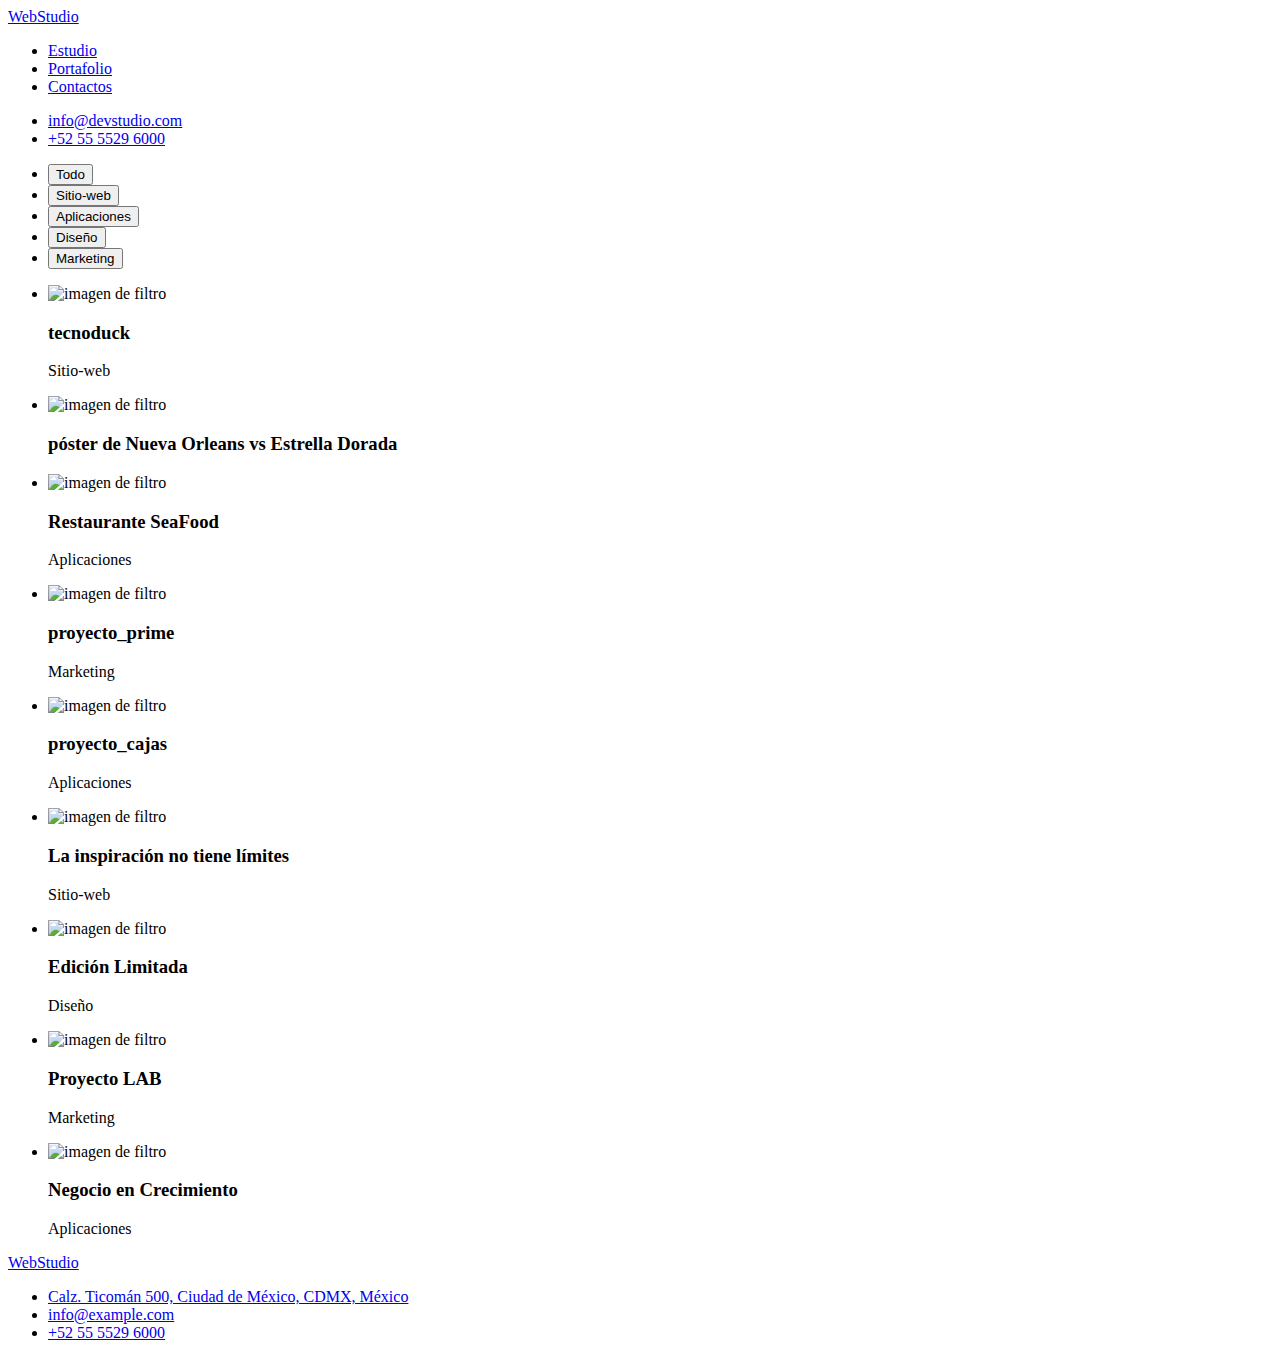
==== portafolio.html @ 9a68c0cb "solo un <section> en portafolio" ====
<!DOCTYPE html>
<html lang="en">
  <head>
    <meta charset="UTF-8" />
    <meta name="viewport" content="width=device-width, initial-scale=1.0" />
    <title>WebStudio</title>
    <link rel="stylesheet" href="./css/styles.css" />
  </head>

  <body>
    <header>
      <nav>
        <a class="icono" href="#main__hero">WebStudio</a>
        <ul class="header__navegation list">
          <li class="header__item">
            <a class="header__link" href="./index.html">Estudio</a>
          </li>
          <li class="header__item">
            <a class="header__link current" href="#">Portafolio</a>
          </li>
          <li class="header__item">
            <a class="header__link" href="#main__contactos">Contactos</a>
          </li>
        </ul>
      </nav>
      <ul class="contac list">
        <li class="contac__item">
          <a class="contac__link" href="mailto:info@devstudio.com"
            >info@devstudio.com</a
          >
        </li>
        <li class="contac__item">
          <a class="contac__link" href="tel:+525555296000 ">+52 55 5529 6000</a>
        </li>
      </ul>
    </header>
    <main id="main__hero">
      <section id="main__botones" class="list">
        <h2 style="display: none">botones para filtrar</h2>
        <ul class="button list">
          <li class="button__item list">
            <button class="button__category" type="button">Todo</button>
          </li>
          <li class="button__item list">
            <button class="button__category" type="button">Sitio-web</button>
          </li>
          <li class="button__item list">
            <button class="button__category" type="button">Aplicaciones</button>
          </li>
          <li class="button__item list">
            <button class="button__category" type="button">Diseño</button>
          </li>
          <li class="button__item list">
            <button class="button__category" type="button">Marketing</button>
          </li>
        </ul>
        <ul class="list">
          <li>
            <img
              src="./images/images_tarea2/tecnoduck.jpg"
              height="294"
              width="370"
              alt="imagen de filtro"
            />
            <h3 class="filtro__item">tecnoduck</h3>
            <p class="info__category">Sitio-web</p>
          </li>
          <li>
            <img
              src="./images/images_tarea2/poster.jpg"
              height="294"
              width="370"
              alt="imagen de filtro"
            />
            <h3 class="filtro__item">
              póster de Nueva Orleans vs Estrella Dorada
            </h3>
          </li>
          <li>
            <img
              src="./images/images_tarea2/restaurante.jpg"
              height="294"
              width="370"
              alt="imagen de filtro"
            />
            <h3 class="filtro__item">Restaurante SeaFood</h3>
            <p class="info__category">Aplicaciones</p>
          </li>
          <li>
            <img
              src="./images/images_tarea2/proyecto_prime.jpg"
              height="294"
              width="370"
              alt="imagen de filtro"
            />
            <h3 class="filtro__item">proyecto_prime</h3>
            <p class="info__category">Marketing</p>
          </li>
          <li>
            <img
              src="./images/images_tarea2/proyecto_cajas.jpg"
              height="294"
              width="370"
              alt="imagen de filtro"
            />
            <h3 class="filtro__item">proyecto_cajas</h3>
            <p class="info__category">Aplicaciones</p>
          </li>
          <li>
            <img
              src="./images/images_tarea2/la_inspiracion.jpg"
              height="294"
              width="370"
              alt="imagen de filtro"
            />
            <h3 class="filtro__item">La inspiración no tiene límites</h3>
            <p class="info__category">Sitio-web</p>
          </li>
          <li>
            <img
              src="./images/images_tarea2/edición_limitada.jpg"
              height="294"
              width="370"
              alt="imagen de filtro"
            />
            <h3 class="filtro__item">Edición Limitada</h3>
            <p class="info__category">Diseño</p>
          </li>
          <li>
            <img
              src="./images/images_tarea2/proyecto_lab.jpg"
              height="294"
              width="370"
              alt="imagen de filtro"
            />
            <h3 class="filtro__item">Proyecto LAB</h3>
            <p class="info__category">Marketing</p>
          </li>
          <li>
            <img
              src="./images/images_tarea2/negocio_crecimiento.jpg"
              height="294"
              width="370"
              alt="imagen de filtro"
            />
            <h3 class="filtro__item">Negocio en Crecimiento</h3>
            <p class="info__category">Aplicaciones</p>
          </li>
        </ul>
      </section>
    </main>
    <footer id="main__contactos" class="footer">
      <a class="icono" href="#">WebStudio</a>
      <ul class="list">
        <li>
          <a
            class="location"
            href="https://goo.gl/maps/owrN3TMuwijHi6xc7"
            rel="noopener noreferrer"
            target="_blank"
          >
            Calz. Ticomán 500, Ciudad de México, CDMX, México</a
          >
        </li>
        <li>
          <a class="footer__contac" href="mailto:info@example.com"
            >info@example.com</a
          >
        </li>
        <li>
          <a class="footer__contac" href="tel:+525555296000 "
            >+52 55 5529 6000</a
          >
        </li>
      </ul>
    </footer>
  </body>
</html>
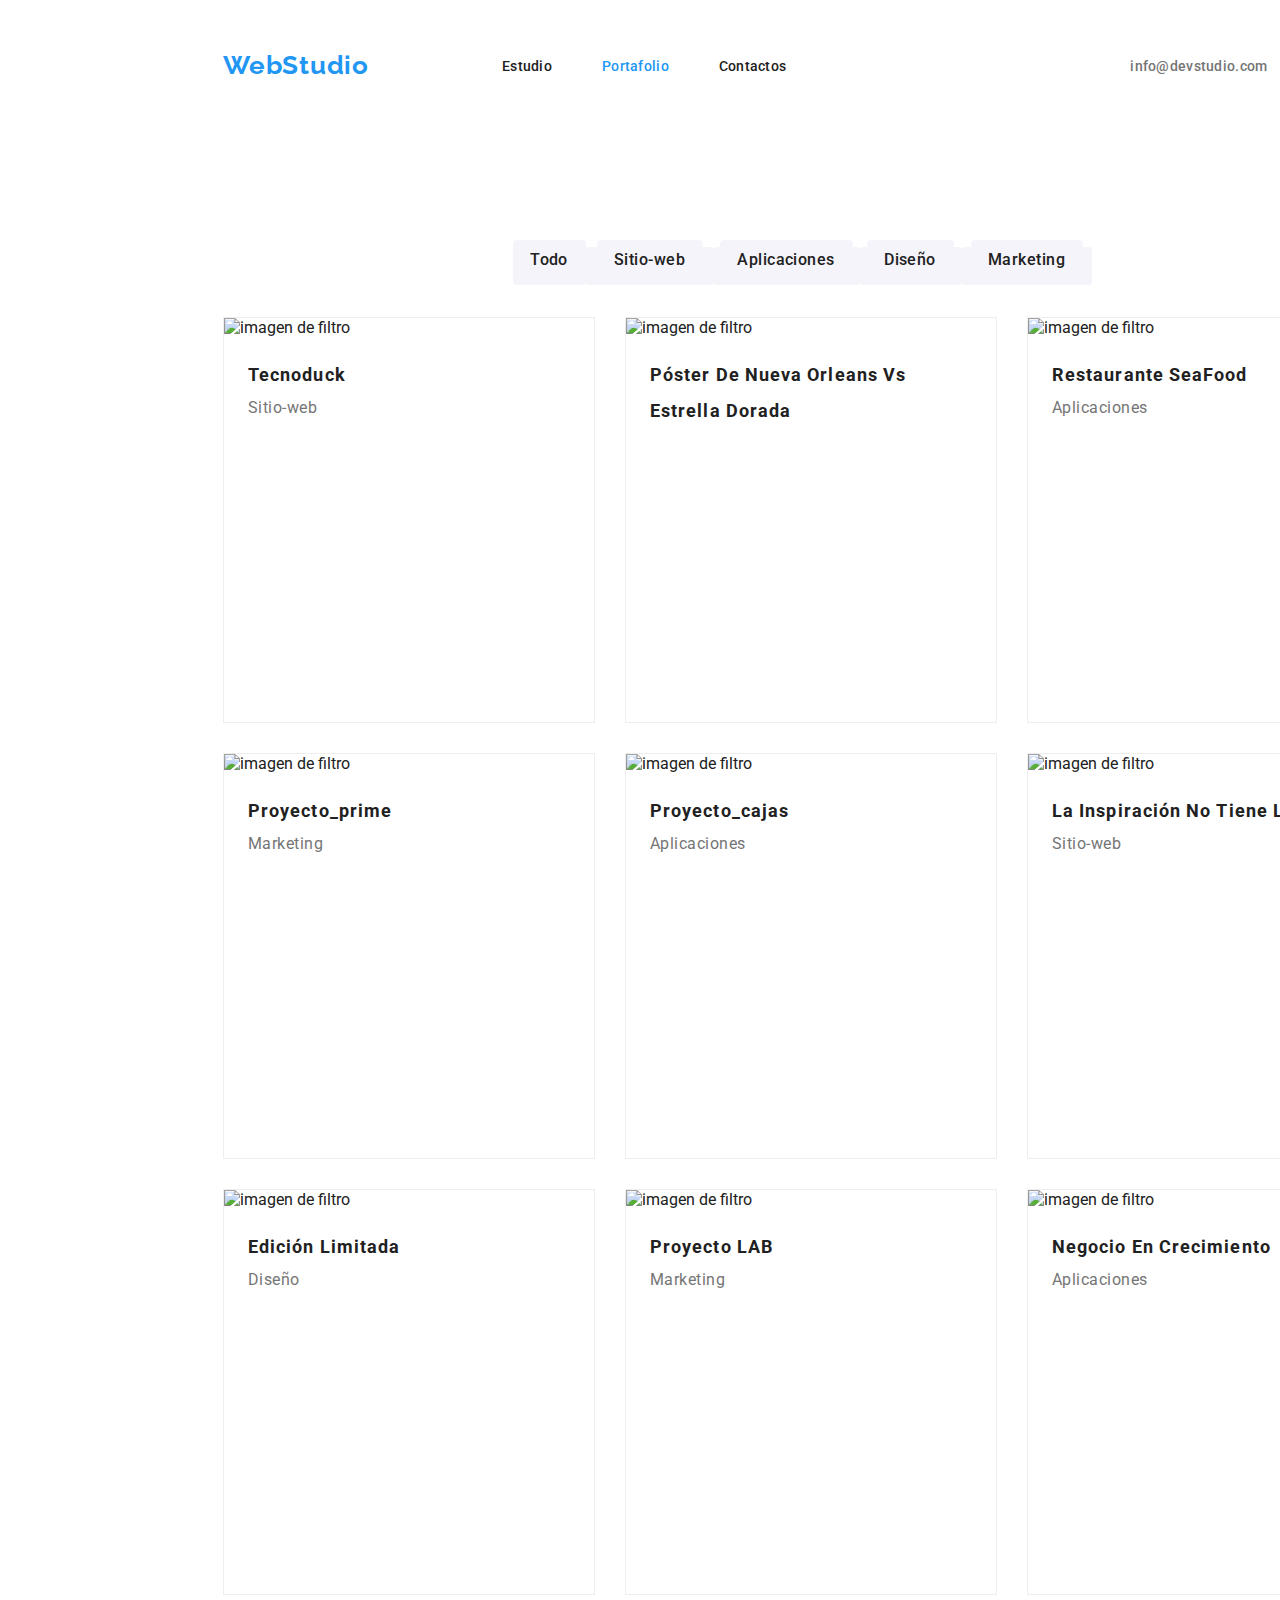
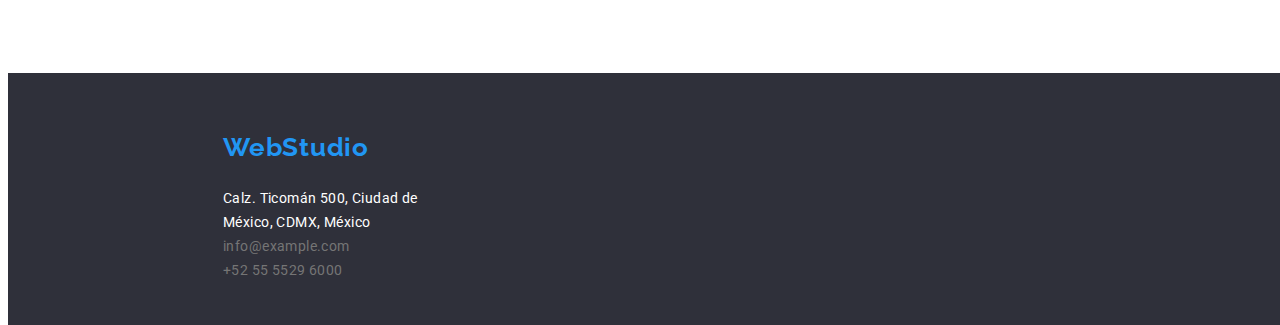
==== commit 466a0a64: "new commit" ====
--- a/portafolio.html
+++ b/portafolio.html
@@ -8,171 +8,222 @@
   </head>
 
   <body>
-    <header>
-      <nav>
-        <a class="icono" href="#main__hero">WebStudio</a>
-        <ul class="header__navegation list">
-          <li class="header__item">
-            <a class="header__link" href="./index.html">Estudio</a>
-          </li>
-          <li class="header__item">
-            <a class="header__link current" href="#">Portafolio</a>
-          </li>
-          <li class="header__item">
-            <a class="header__link" href="#main__contactos">Contactos</a>
-          </li>
-        </ul>
-      </nav>
-      <ul class="contac list">
-        <li class="contac__item">
-          <a class="contac__link" href="mailto:info@devstudio.com"
-            >info@devstudio.com</a
-          >
-        </li>
-        <li class="contac__item">
-          <a class="contac__link" href="tel:+525555296000 ">+52 55 5529 6000</a>
-        </li>
-      </ul>
-    </header>
-    <main id="main__hero">
-      <section id="main__botones" class="list">
-        <h2 style="display: none">botones para filtrar</h2>
-        <ul class="button list">
-          <li class="button__item list">
-            <button class="button__category" type="button">Todo</button>
-          </li>
-          <li class="button__item list">
-            <button class="button__category" type="button">Sitio-web</button>
-          </li>
-          <li class="button__item list">
-            <button class="button__category" type="button">Aplicaciones</button>
-          </li>
-          <li class="button__item list">
-            <button class="button__category" type="button">Diseño</button>
-          </li>
-          <li class="button__item list">
-            <button class="button__category" type="button">Marketing</button>
-          </li>
-        </ul>
-        <ul class="list">
-          <li>
-            <img
-              src="./images/images_tarea2/tecnoduck.jpg"
-              height="294"
-              width="370"
-              alt="imagen de filtro"
-            />
-            <h3 class="filtro__item">tecnoduck</h3>
-            <p class="info__category">Sitio-web</p>
-          </li>
-          <li>
-            <img
-              src="./images/images_tarea2/poster.jpg"
-              height="294"
-              width="370"
-              alt="imagen de filtro"
-            />
-            <h3 class="filtro__item">
-              póster de Nueva Orleans vs Estrella Dorada
-            </h3>
-          </li>
-          <li>
-            <img
-              src="./images/images_tarea2/restaurante.jpg"
-              height="294"
-              width="370"
-              alt="imagen de filtro"
-            />
-            <h3 class="filtro__item">Restaurante SeaFood</h3>
-            <p class="info__category">Aplicaciones</p>
-          </li>
-          <li>
-            <img
-              src="./images/images_tarea2/proyecto_prime.jpg"
-              height="294"
-              width="370"
-              alt="imagen de filtro"
-            />
-            <h3 class="filtro__item">proyecto_prime</h3>
-            <p class="info__category">Marketing</p>
-          </li>
-          <li>
-            <img
-              src="./images/images_tarea2/proyecto_cajas.jpg"
-              height="294"
-              width="370"
-              alt="imagen de filtro"
-            />
-            <h3 class="filtro__item">proyecto_cajas</h3>
-            <p class="info__category">Aplicaciones</p>
-          </li>
-          <li>
-            <img
-              src="./images/images_tarea2/la_inspiracion.jpg"
-              height="294"
-              width="370"
-              alt="imagen de filtro"
-            />
-            <h3 class="filtro__item">La inspiración no tiene límites</h3>
-            <p class="info__category">Sitio-web</p>
-          </li>
-          <li>
-            <img
-              src="./images/images_tarea2/edición_limitada.jpg"
-              height="294"
-              width="370"
-              alt="imagen de filtro"
-            />
-            <h3 class="filtro__item">Edición Limitada</h3>
-            <p class="info__category">Diseño</p>
-          </li>
-          <li>
-            <img
-              src="./images/images_tarea2/proyecto_lab.jpg"
-              height="294"
-              width="370"
-              alt="imagen de filtro"
-            />
-            <h3 class="filtro__item">Proyecto LAB</h3>
-            <p class="info__category">Marketing</p>
-          </li>
-          <li>
-            <img
-              src="./images/images_tarea2/negocio_crecimiento.jpg"
-              height="294"
-              width="370"
-              alt="imagen de filtro"
-            />
-            <h3 class="filtro__item">Negocio en Crecimiento</h3>
-            <p class="info__category">Aplicaciones</p>
-          </li>
-        </ul>
-      </section>
-    </main>
-    <footer id="main__contactos" class="footer">
-      <a class="icono" href="#">WebStudio</a>
-      <ul class="list">
-        <li>
-          <a
-            class="location"
-            href="https://goo.gl/maps/owrN3TMuwijHi6xc7"
-            rel="noopener noreferrer"
-            target="_blank"
-          >
-            Calz. Ticomán 500, Ciudad de México, CDMX, México</a
-          >
-        </li>
-        <li>
-          <a class="footer__contac" href="mailto:info@example.com"
-            >info@example.com</a
-          >
-        </li>
-        <li>
-          <a class="footer__contac" href="tel:+525555296000 "
-            >+52 55 5529 6000</a
-          >
-        </li>
-      </ul>
-    </footer>
+    <div class="container__portafolio">
+      <header>
+        <section>
+          <nav class="nav">
+            <div class="box__icono">
+              <a class="icono" href="#main__hero">WebStudio</a>
+            </div>
+            <ul class="header__navegation list">
+              <li class="header__item">
+                <a class="header__link" href="./index.html">Estudio</a>
+              </li>
+              <li class="header__item">
+                <a class="header__link current" href="#">Portafolio</a>
+              </li>
+              <li class="header__item">
+                <a class="header__link" href="#main__contactos">Contactos</a>
+              </li>
+            </ul>
+            <ul class="contac__list list">
+              <li>
+                <a class="contac__link" href="mailto:info@devstudio.com"
+                  >info@devstudio.com</a
+                >
+              </li>
+              <li>
+                <a class="contac__link c__l" href="tel:+525555296000 "
+                  >+52 55 5529 6000</a
+                >
+              </li>
+            </ul>
+          </nav>
+        </section>
+      </header>
+      <main id="main__hero">
+        <section id="main__botones" class="container__filtros list">
+          <h2 style="display: none">botones para filtrar</h2>
+          <div class="filtros__hero">
+            <ul class="button__filtros list">
+              <div class="filtro__todo">
+                <li class="button__item list">
+                  <a href="#" class="button__category" type="button"> Todo </a>
+                </li>
+              </div>
+              <div class="filtro__sw">
+                <li class="button__item filtro__sw list">
+                  <a href="#" class="button__category" type="button"
+                    >Sitio-web
+                  </a>
+                </li>
+              </div>
+              <div class="filtro__aplicaciones">
+                <li class="button__item filtro__aplicaciones list">
+                  <a href="#" class="button__category" type="button">
+                    Aplicaciones
+                  </a>
+                </li>
+              </div>
+              <div class="filtro__diseño">
+                <li class="button__item filtro__diseño list">
+                  <a href="#" class="button__category" type="button">
+                    Diseño
+                  </a>
+                </li>
+              </div>
+              <div class="filtro__marketing">
+                <li class="button__item filtro__marketing list">
+                  <a href="#" class="button__category" type="button">
+                    Marketing
+                  </a>
+                </li>
+              </div>
+            </ul>
+          </div>
+          <ul class="categorias list">
+            <li class="box-categoria__tecnoduck">
+              <img
+                src="./images/images_tarea2/tecnoduck.jpg"
+                height="294"
+                width="370"
+                alt="imagen de filtro"
+              />
+              <div class="clase__tecnoduck">
+                <h3 class="filtro__item">tecnoduck</h3>
+                <p class="info__category">Sitio-web</p>
+              </div>
+            </li>
+            <li class="box-categoria__poster">
+              <img
+                src="./images/images_tarea2/poster.jpg"
+                height="294"
+                width="370"
+                alt="imagen de filtro"
+              />
+              <div class="clase__poster">
+                <h3 class="filtro__item">
+                  póster de Nueva Orleans vs Estrella Dorada
+                </h3>
+                <p class="info__category"></p>
+              </div>
+            </li>
+            <li class="box-categoria__restaurante">
+              <img
+                src="./images/images_tarea2/restaurante.jpg"
+                height="294"
+                width="370"
+                alt="imagen de filtro"
+              />
+              <div class="clase__restaurante">
+                <h3 class="filtro__item">Restaurante SeaFood</h3>
+                <p class="info__category">Aplicaciones</p>
+              </div>
+            </li>
+            <li class="box-categoria__prime">
+              <img
+                src="./images/images_tarea2/proyecto_prime.jpg"
+                height="294"
+                width="370"
+                alt="imagen de filtro"
+              />
+              <div class="clase__prime">
+                <h3 class="filtro__item">proyecto_prime</h3>
+                <p class="info__category">Marketing</p>
+              </div>
+            </li>
+            <li class="box-categoria__cajas">
+              <img
+                src="./images/images_tarea2/proyecto_cajas.jpg"
+                height="294"
+                width="370"
+                alt="imagen de filtro"
+              />
+              <div class="clase__cajas">
+                <h3 class="filtro__item">proyecto_cajas</h3>
+                <p class="info__category">Aplicaciones</p>
+              </div>
+            </li>
+            <li class="box-categoria__inspiración">
+              <img
+                src="./images/images_tarea2/la_inspiracion.jpg"
+                height="294"
+                width="370"
+                alt="imagen de filtro"
+              />
+              <div class="clase__inspiración">
+                <h3 class="filtro__item">La inspiración no tiene límites</h3>
+                <p class="info__category">Sitio-web</p>
+              </div>
+            </li>
+            <li class="box-categoria__edición">
+              <img
+                src="./images/images_tarea2/edición_limitada.jpg"
+                height="294"
+                width="370"
+                alt="imagen de filtro"
+              />
+              <div class="clase__edición">
+                <h3 class="filtro__item">Edición Limitada</h3>
+                <p class="info__category">Diseño</p>
+              </div>
+            </li>
+            <li class="box-categoria__lab">
+              <img
+                src="./images/images_tarea2/proyecto_lab.jpg"
+                height="294"
+                width="370"
+                alt="imagen de filtro"
+              />
+              <div class="clase__lab">
+                <h3 class="filtro__item">Proyecto LAB</h3>
+                <p class="info__category">Marketing</p>
+              </div>
+            </li>
+            <li class="box-categoria__negocio">
+              <img
+                src="./images/images_tarea2/negocio_crecimiento.jpg"
+                height="294"
+                width="370"
+                alt="imagen de filtro"
+              />
+              <div class="clase__negocio">
+                <h3 class="filtro__item">Negocio en Crecimiento</h3>
+                <p class="info__category">Aplicaciones</p>
+              </div>
+            </li>
+          </ul>
+        </section>
+      </main>
+      <footer id="main__contactos" class="footer container__footer">
+        <div class="boxicon__footer">
+          <a class="icono iconbox__footer" href="#">WebStudio</a>
+        </div>
+        <div class="boxcontac__footer">
+          <ul class="box__dirección list">
+            <li>
+              <a
+                class="location"
+                href="https://goo.gl/maps/owrN3TMuwijHi6xc7"
+                rel="noopener noreferrer"
+                target="_blank"
+              >
+                Calz. Ticomán 500, Ciudad de México, CDMX, México</a
+              >
+            </li>
+            <li>
+              <a class="footer__contac" href="mailto:info@example.com"
+                >info@example.com</a
+              >
+            </li>
+            <li>
+              <a class="footer__contac" href="tel:+525555296000 "
+                >+52 55 5529 6000</a
+              >
+            </li>
+          </ul>
+        </div>
+      </footer>
+    </div>
   </body>
 </html>
--- a/css/styles.css
+++ b/css/styles.css
@@ -0,0 +1,645 @@
+@import url('https://fonts.googleapis.com/css2?family=Roboto:wght@400;500;700;900&display=swap');
+@import url('https://fonts.googleapis.com/css2?family=Raleway:wght@700&display=swap');
+
+:root {
+  --primary-color: rgb(33, 150, 243);
+  --font-color: rgb(33, 33, 33);
+  --detail-color: rgb(117, 117, 117);
+  --detail2-color: rgb(255, 255, 255);
+  --button-color: rgb(245, 244, 250);
+  --background-color: rgb(47, 48, 58);
+}
+body {
+  font-family: 'Roboto', sans-serif;
+  color: var(--font-color);
+}
+.container {
+  width: 1600px;
+  margin: auto;
+}
+.container__portafolio {
+  width: 1600px;
+  height: 1880px;
+  margin: auto;
+}
+
+.list {
+  list-style-type: none;
+}
+
+.icono {
+  color: var(--primary-color);
+  text-align: right;
+  font-family: 'Raleway', sans-serif;
+  font-size: 26px;
+  font-weight: 700;
+  line-height: 1.15;
+  letter-spacing: 0.03em;
+  text-decoration: none;
+  width: 145px;
+  height: 31px;
+}
+.header__navegation .header__link {
+  color: var(--font-color);
+  font-size: 14px;
+  text-decoration: none;
+  font-weight: 500;
+  line-height: 1.14;
+  letter-spacing: 0.02em;
+}
+.header__navegation .header__link:hover {
+  color: var(--primary-color);
+}
+.header__navegation .header__link:focus {
+  color: var(--primary-color);
+}
+.header__link.current {
+  color: var(--primary-color);
+}
+.contac__list .contac__link {
+  color: var(--detail-color);
+  text-decoration: none;
+  font-size: 14px;
+  font-weight: 500;
+  line-height: 1.14;
+  letter-spacing: 0.02em;
+}
+.contac__list .contac__link:hover {
+  color: var(--primary-color);
+}
+.contac__list .contac__link:focus {
+  color: var(--primary-color);
+}
+
+.main__apertura {
+  color: var(--detail2-color);
+  text-align: center;
+  font-size: 44px;
+  font-weight: 900;
+  line-height: 1.36;
+  letter-spacing: 0.06em;
+  margin: 0;
+}
+
+.button__solicite {
+  color: var(--detail2-color);
+  background-color: var(--primary-color);
+  width: 197px;
+  height: 30px;
+  font-size: 16px;
+  font-weight: 700;
+  line-height: 1.87;
+  letter-spacing: 0.06em;
+  border-radius: 4px;
+  padding: 10px 32px;
+  align-items: center;
+  justify-items: center;
+  box-shadow: 0px 4px 4px 0px rgba(0, 0, 0, 0.15);
+  border-radius: 4px;
+  text-decoration: none;
+}
+.button__solicite:hover {
+  color: var(--detail-color);
+  background-color: var(--button-color);
+  cursor: pointer;
+}
+.button__solicite:focus {
+  color: var(--detail-color);
+  background-color: var(--button-color);
+}
+
+.main__metodología {
+  color: var(--detail-color);
+  font-size: 14px;
+  font-weight: 400;
+  line-height: 1.71;
+  letter-spacing: 0.03em;
+}
+.metodología__item {
+  color: var(--font-color);
+  font-size: 14px;
+  font-weight: 700;
+  line-height: 1.14;
+  letter-spacing: 0.03em;
+  text-transform: uppercase;
+}
+.dedicación {
+  text-align: center;
+  font-size: 36px;
+  font-weight: 700;
+  line-height: 1.16;
+  letter-spacing: 0.03em;
+}
+.nuestro__equipo {
+  width: 263px;
+  height: 42px;
+  margin: auto 0;
+  text-align: center;
+  font-size: 36px;
+  font-weight: 700;
+  line-height: 1.16;
+  letter-spacing: 0.03em;
+}
+.integrantes {
+  color: var(--font-color);
+  text-align: center;
+  font-size: 16px;
+  font-weight: 500;
+  line-height: 1.12;
+  letter-spacing: 0.03em;
+}
+.cargo {
+  color: var(--detail-color);
+  text-align: center;
+  font-size: 16px;
+  font-weight: 400;
+  line-height: 1.12;
+  letter-spacing: 0.03em;
+  text-transform: capitalize;
+}
+
+.filtro__item {
+  width: 322px;
+  height: 36px;
+  font-size: 18px;
+  font-weight: 700;
+  line-height: 2;
+  letter-spacing: 0.06em;
+  text-transform: capitalize;
+  margin: 0;
+  padding: 20px 24px 0 24px;
+}
+.info__category {
+  color: var(--detail-color);
+  width: 322px;
+  height: 36px;
+  font-size: 16px;
+  font-weight: 400;
+  line-height: 1.87;
+  letter-spacing: 0.03em;
+  margin: 0;
+  padding: 0 24px 20px 24px;
+}
+
+.location {
+  text-decoration: none;
+  color: var(--detail2-color);
+  font-size: 14px;
+  font-weight: 400;
+  line-height: 1.71;
+  letter-spacing: 0.03em;
+}
+.location:hover {
+  color: var(--primary-color);
+}
+.location:focus {
+  color: var(--primary-color);
+}
+
+.footer {
+  color: var(--detail2-color);
+  background-color: var(--background-color);
+  font-size: 14px;
+  font-weight: 400;
+  line-height: 1.71;
+  letter-spacing: 0.03em;
+  width: 1600px;
+  height: 252px;
+}
+.footer__contac {
+  color: var(--detail-color);
+  font-size: inherit;
+  font-weight: 400;
+  line-height: 1.71;
+  letter-spacing: 0.03em;
+  text-decoration: none;
+}
+.footer__contac:hover {
+  color: var(--primary-color);
+}
+.footer__contac:focus {
+  color: var(--primary-color);
+}
+
+/* sección de cajas header */
+
+.nav {
+  display: flex;
+  align-items: center;
+  padding: 32px 0;
+  width: 1600px;
+  margin: 0;
+}
+.box__icono {
+  margin-right: 93px;
+  padding-left: 215px;
+}
+.header__navegation {
+  display: flex;
+  margin-right: 344px;
+  column-gap: 50px;
+  align-items: center;
+}
+.contac__list {
+  display: flex;
+  column-gap: 50px;
+  padding: 0;
+  align-items: center;
+}
+
+/* sección de cajas apertura */
+
+.container__apertura {
+  background-color: var(--background-color);
+  width: 1600px;
+  height: 600px;
+}
+
+.box__apertura {
+  width: 696px;
+  height: 120px;
+  padding: 200px 452px 30px 452px;
+}
+.buttombox__apertura {
+  width: 261px;
+  height: 50px;
+  padding: 0 669px 200px 670px;
+}
+
+/* sección para cajas metodología */
+
+.container__metodología {
+  display: flex;
+  column-gap: 30px;
+  width: 1170px;
+  height: 122px;
+  margin: auto;
+  padding: 95px 215px 94px 215px;
+}
+
+.box__metodo {
+  width: 270px;
+  height: 101px;
+  margin: 0;
+}
+
+/* sección de cajas dedicación*/
+
+.dedicación {
+  width: 371px;
+  height: 46px;
+  padding: 0 609px 55px 619px;
+  margin: 0;
+}
+.images__dedicación {
+  display: flex;
+  column-gap: 30px;
+  align-items: center;
+  padding: 0 211px 188px 215px;
+  margin: 0;
+  width: 1179px;
+}
+
+/* sección de cajas para equipo  */
+
+.container__equipo {
+  background-color: rgb(245, 244, 250);
+  padding: 0;
+  width: 1600px;
+  height: 648px;
+  margin: auto;
+}
+.nuestro__equipo {
+  padding: 0 668px 50px 669px;
+  width: 264px;
+  height: 42px;
+}
+.img__equipo {
+  display: flex;
+  justify-content: space-around;
+  padding: 0;
+  width: 1177px;
+  height: 368px;
+  margin: auto;
+}
+.box__integrante {
+  background-color: var(--detail2-color);
+  border-radius: 0px 0px 4px 4px;
+  box-shadow: 0px 2px 1px 0px rgba(0, 0, 0, 0.2),
+    0px 1px 1px 0px rgba(0, 0, 0, 0.14), 0px 1px 3px 0px rgba(0, 0, 0, 0.12);
+}
+
+/* sección de cajas para footer */
+.boxicon__footer {
+  width: 145px;
+  height: 31px;
+  padding: 60px 1240px 0 215px;
+}
+
+.boxcontac__footer {
+  width: 231px;
+  height: 92px;
+  margin: 0;
+  padding: 9px 1154px 60px 215px;
+}
+
+.box__dirección {
+  padding: 0;
+}
+
+/* De aqui en adelante empiezan las cajas para "portafolio" */
+
+/* sección para cajas de filtros ---------------------------------------------------------------------------------- */
+
+.container__filtros {
+  width: 1180px;
+  height: 1360px;
+  margin: 0;
+  padding: 108px 215px 82px 215px;
+}
+.button__item {
+}
+.button__filtros {
+  display: flex;
+  column-gap: 8;
+  padding: 0;
+  width: 620px;
+}
+.button__category {
+  color: var(--font-color);
+  width: 38px;
+  height: 26px;
+  text-decoration: none;
+  font-style: normal;
+  font-size: 16px;
+  font-weight: 500;
+  line-height: 1.62;
+  letter-spacing: 0.03em;
+  border-radius: 4px;
+  background: var(--button-color);
+}
+.button__category:hover {
+  background-color: var(--primary-color);
+  color: var(--detail2-color);
+}
+.button__category:focus {
+  background-color: var(--primary-color);
+  color: var(--detail2-color);
+}
+.filtros__hero {
+  width: 611px;
+  height: 54px;
+  padding-left: 290px;
+  margin: 0;
+}
+.filtro__todo {
+  width: 73px;
+  height: 38px;
+  border-radius: 4px;
+  background: var(--button-color);
+  text-align: center;
+}
+.button__category {
+  padding: 10px 18px 10px 17px;
+  width: 38px;
+  height: 26px;
+}
+.filtro__sw {
+  width: 128px;
+  height: 38px;
+  border-radius: 4px;
+  background: var(--button-color);
+  text-align: center;
+}
+.filtro__aplicaciones {
+  width: 145px;
+  height: 38px;
+  border-radius: 4px;
+  background: var(--button-color);
+  text-align: center;
+}
+.filtro__diseño {
+  width: 103px;
+  height: 38px;
+  border-radius: 4px;
+  background: var(--button-color);
+  text-align: center;
+}
+.filtro__marketing {
+  width: 130px;
+  height: 38px;
+  border-radius: 4px;
+  background: var(--button-color);
+  text-align: center;
+}
+
+/* sección de cajas para categorias */
+
+.categorias {
+  display: flex;
+  flex-wrap: wrap;
+  gap: 30px;
+  padding: 0;
+}
+
+/* esta seccion organiza los estilos de las categorias------------------------------------------------- */
+
+.box-categoria__tecnoduck {
+  width: 370px;
+  height: 404px;
+  border: 1px solid #eee;
+  background: #fff;
+}
+.box-categoria__tecnoduck:hover {
+  width: 370px;
+  height: 404px;
+  border: 1px solid #eee;
+  background: #fff;
+  box-shadow: 1px 4px 6px 0px rgba(0, 0, 0, 0.16),
+    0px 4px 4px 0px rgba(0, 0, 0, 0.06), 0px 1px 1px 0px rgba(0, 0, 0, 0.12);
+}
+.categorias .box-categoria__tecnoduck:focus {
+  width: 370px;
+  height: 404px;
+  border: 1px solid #eee;
+  background: #fff;
+  box-shadow: 1px 4px 6px 0px rgba(0, 0, 0, 0.16),
+    0px 4px 4px 0px rgba(0, 0, 0, 0.06), 0px 1px 1px 0px rgba(0, 0, 0, 0.12);
+}
+.box-categoria__poster {
+  width: 370px;
+  height: 404px;
+  border: 1px solid #eee;
+  background: #fff;
+}
+.box-categoria__poster:hover {
+  width: 370px;
+  height: 404px;
+  border: 1px solid #eee;
+  background: #fff;
+  box-shadow: 1px 4px 6px 0px rgba(0, 0, 0, 0.16),
+    0px 4px 4px 0px rgba(0, 0, 0, 0.06), 0px 1px 1px 0px rgba(0, 0, 0, 0.12);
+}
+.categorias .box-categoria__poster:focus {
+  width: 370px;
+  height: 404px;
+  border: 1px solid #eee;
+  background: #fff;
+  box-shadow: 1px 4px 6px 0px rgba(0, 0, 0, 0.16),
+    0px 4px 4px 0px rgba(0, 0, 0, 0.06), 0px 1px 1px 0px rgba(0, 0, 0, 0.12);
+}
+
+.box-categoria__restaurante {
+  width: 370px;
+  height: 404px;
+  border: 1px solid #eee;
+  background: #fff;
+}
+.box-categoria__restaurante:hover {
+  width: 370px;
+  height: 404px;
+  border: 1px solid #eee;
+  background: #fff;
+  box-shadow: 1px 4px 6px 0px rgba(0, 0, 0, 0.16),
+    0px 4px 4px 0px rgba(0, 0, 0, 0.06), 0px 1px 1px 0px rgba(0, 0, 0, 0.12);
+}
+.categorias .box-categoria__restaurante:focus {
+  width: 370px;
+  height: 404px;
+  border: 1px solid #eee;
+  background: #fff;
+  box-shadow: 1px 4px 6px 0px rgba(0, 0, 0, 0.16),
+    0px 4px 4px 0px rgba(0, 0, 0, 0.06), 0px 1px 1px 0px rgba(0, 0, 0, 0.12);
+}
+.box-categoria__prime {
+  width: 370px;
+  height: 404px;
+  border: 1px solid #eee;
+  background: #fff;
+}
+.box-categoria__prime:hover {
+  width: 370px;
+  height: 404px;
+  border: 1px solid #eee;
+  background: #fff;
+  box-shadow: 1px 4px 6px 0px rgba(0, 0, 0, 0.16),
+    0px 4px 4px 0px rgba(0, 0, 0, 0.06), 0px 1px 1px 0px rgba(0, 0, 0, 0.12);
+}
+.categorias .box-categoria__prime:focus {
+  width: 370px;
+  height: 404px;
+  border: 1px solid #eee;
+  background: #fff;
+  box-shadow: 1px 4px 6px 0px rgba(0, 0, 0, 0.16),
+    0px 4px 4px 0px rgba(0, 0, 0, 0.06), 0px 1px 1px 0px rgba(0, 0, 0, 0.12);
+}
+.box-categoria__cajas {
+  width: 370px;
+  height: 404px;
+  border: 1px solid #eee;
+  background: #fff;
+}
+.box-categoria__cajas:hover {
+  width: 370px;
+  height: 404px;
+  border: 1px solid #eee;
+  background: #fff;
+  box-shadow: 1px 4px 6px 0px rgba(0, 0, 0, 0.16),
+    0px 4px 4px 0px rgba(0, 0, 0, 0.06), 0px 1px 1px 0px rgba(0, 0, 0, 0.12);
+}
+.categorias .box-categoria__cajas:focus {
+  width: 370px;
+  height: 404px;
+  border: 1px solid #eee;
+  background: #fff;
+  box-shadow: 1px 4px 6px 0px rgba(0, 0, 0, 0.16),
+    0px 4px 4px 0px rgba(0, 0, 0, 0.06), 0px 1px 1px 0px rgba(0, 0, 0, 0.12);
+}
+.box-categoria__inspiración {
+  width: 370px;
+  height: 404px;
+  border: 1px solid #eee;
+  background: #fff;
+}
+.box-categoria__inspiración:hover {
+  width: 370px;
+  height: 404px;
+  border: 1px solid #eee;
+  background: #fff;
+  box-shadow: 1px 4px 6px 0px rgba(0, 0, 0, 0.16),
+    0px 4px 4px 0px rgba(0, 0, 0, 0.06), 0px 1px 1px 0px rgba(0, 0, 0, 0.12);
+}
+.categorias .box-categoria__inspiración:focus {
+  width: 370px;
+  height: 404px;
+  border: 1px solid #eee;
+  background: #fff;
+  box-shadow: 1px 4px 6px 0px rgba(0, 0, 0, 0.16),
+    0px 4px 4px 0px rgba(0, 0, 0, 0.06), 0px 1px 1px 0px rgba(0, 0, 0, 0.12);
+}
+.box-categoria__edición {
+  width: 370px;
+  height: 404px;
+  border: 1px solid #eee;
+  background: #fff;
+}
+.box-categoria__edición:hover {
+  width: 370px;
+  height: 404px;
+  border: 1px solid #eee;
+  background: #fff;
+  box-shadow: 1px 4px 6px 0px rgba(0, 0, 0, 0.16),
+    0px 4px 4px 0px rgba(0, 0, 0, 0.06), 0px 1px 1px 0px rgba(0, 0, 0, 0.12);
+}
+.categorias .box-categoria__edición:focus {
+  width: 370px;
+  height: 404px;
+  border: 1px solid #eee;
+  background: #fff;
+  box-shadow: 1px 4px 6px 0px rgba(0, 0, 0, 0.16),
+    0px 4px 4px 0px rgba(0, 0, 0, 0.06), 0px 1px 1px 0px rgba(0, 0, 0, 0.12);
+}
+.box-categoria__lab {
+  width: 370px;
+  height: 404px;
+  border: 1px solid #eee;
+  background: #fff;
+}
+.box-categoria__lab:hover {
+  width: 370px;
+  height: 404px;
+  border: 1px solid #eee;
+  background: #fff;
+  box-shadow: 1px 4px 6px 0px rgba(0, 0, 0, 0.16),
+    0px 4px 4px 0px rgba(0, 0, 0, 0.06), 0px 1px 1px 0px rgba(0, 0, 0, 0.12);
+}
+.categorias .box-categoria__lab:focus {
+  width: 370px;
+  height: 404px;
+  border: 1px solid #eee;
+  background: #fff;
+  box-shadow: 1px 4px 6px 0px rgba(0, 0, 0, 0.16),
+    0px 4px 4px 0px rgba(0, 0, 0, 0.06), 0px 1px 1px 0px rgba(0, 0, 0, 0.12);
+}
+.box-categoria__negocio {
+  width: 370px;
+  height: 404px;
+  border: 1px solid #eee;
+  background: #fff;
+}
+.box-categoria__negocio:hover {
+  width: 370px;
+  height: 404px;
+  border: 1px solid #eee;
+  background: #fff;
+  box-shadow: 1px 4px 6px 0px rgba(0, 0, 0, 0.16),
+    0px 4px 4px 0px rgba(0, 0, 0, 0.06), 0px 1px 1px 0px rgba(0, 0, 0, 0.12);
+}
+.categorias .box-categoria__negocio:focus {
+  width: 370px;
+  height: 404px;
+  border: 1px solid #eee;
+  background: #fff;
+  box-shadow: 1px 4px 6px 0px rgba(0, 0, 0, 0.16),
+    0px 4px 4px 0px rgba(0, 0, 0, 0.06), 0px 1px 1px 0px rgba(0, 0, 0, 0.12);
+}
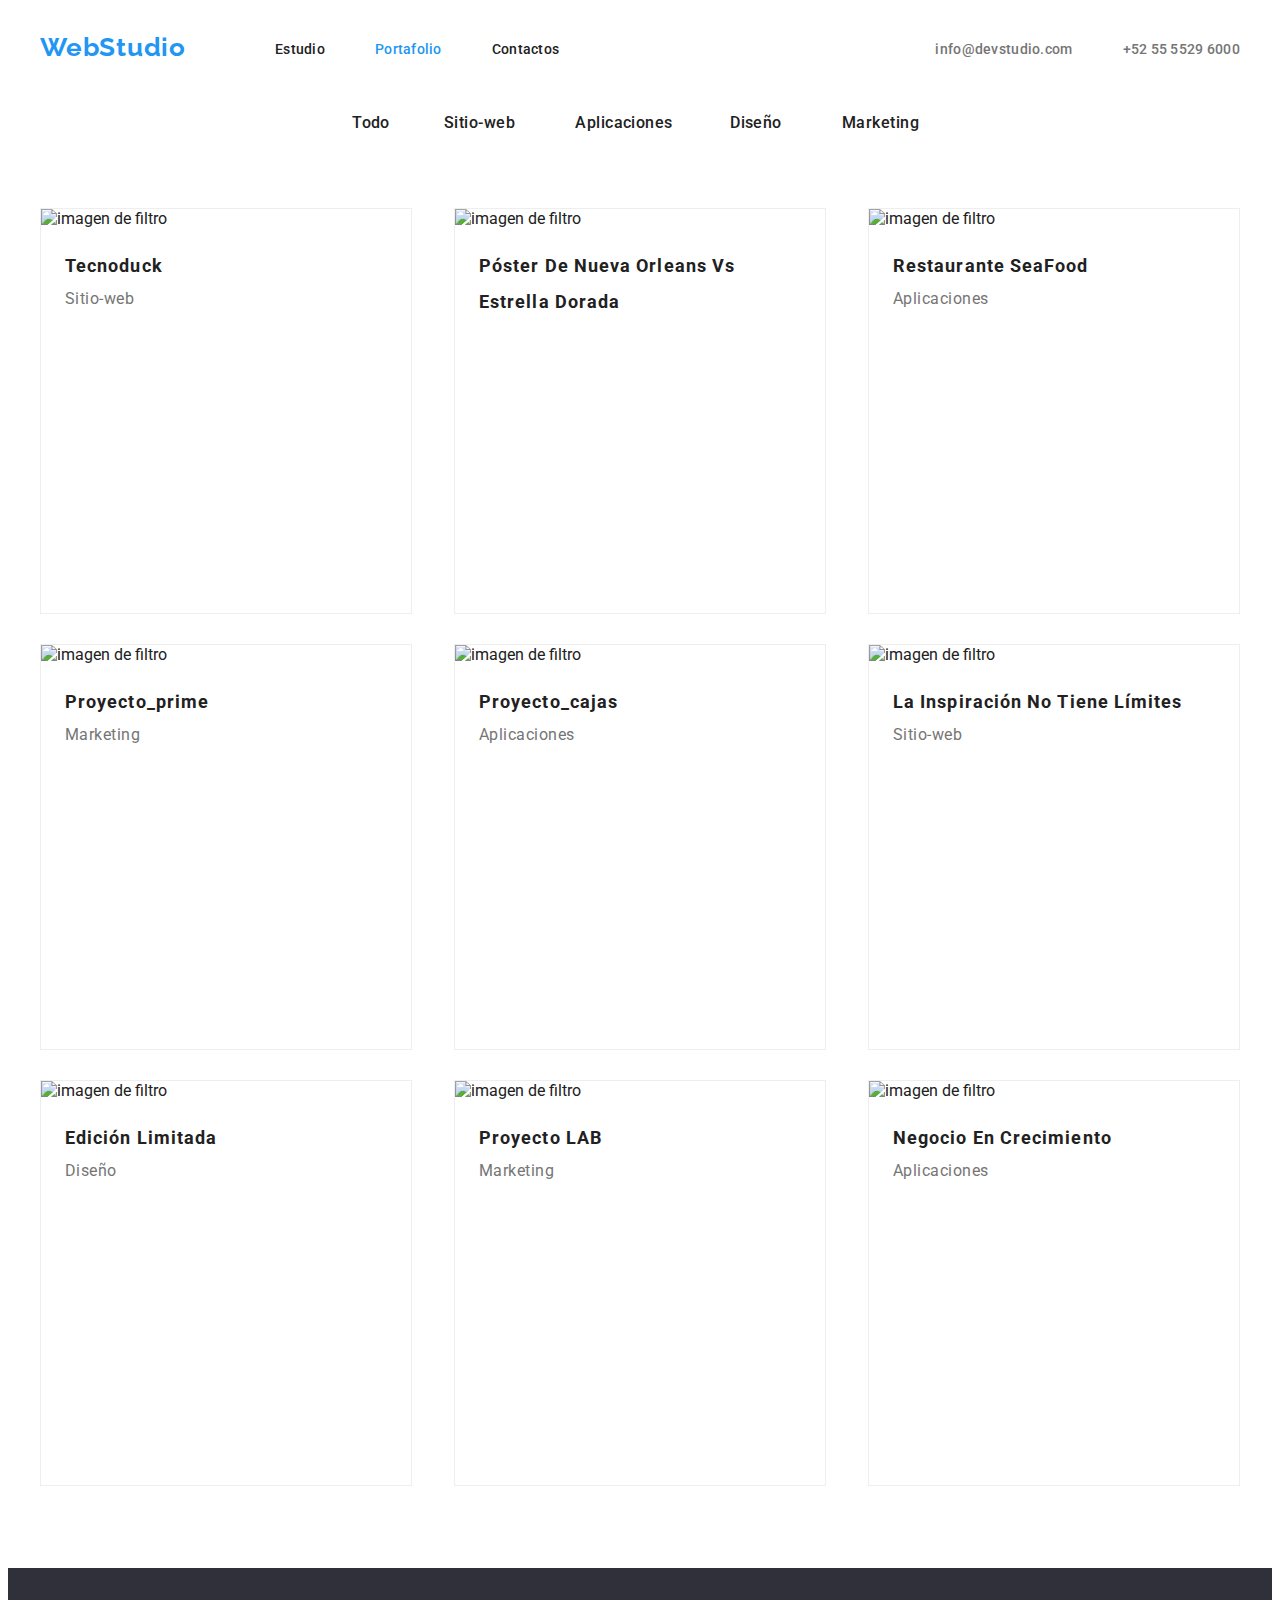
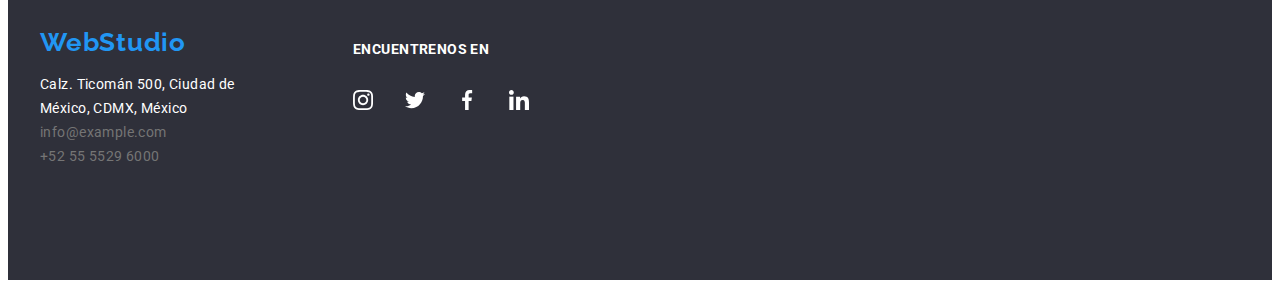
==== commit bd54278a: "first commit" ====
--- a/portafolio.html
+++ b/portafolio.html
@@ -8,198 +8,189 @@
   </head>
 
   <body>
-    <div class="container__portafolio">
-      <header>
-        <section>
-          <nav class="nav">
-            <div class="box__icono">
-              <a class="icono" href="#main__hero">WebStudio</a>
-            </div>
-            <ul class="header__navegation list">
-              <li class="header__item">
-                <a class="header__link" href="./index.html">Estudio</a>
-              </li>
-              <li class="header__item">
-                <a class="header__link current" href="#">Portafolio</a>
-              </li>
-              <li class="header__item">
-                <a class="header__link" href="#main__contactos">Contactos</a>
-              </li>
-            </ul>
-            <ul class="contac__list list">
-              <li>
-                <a class="contac__link" href="mailto:info@devstudio.com"
-                  >info@devstudio.com</a
-                >
-              </li>
-              <li>
-                <a class="contac__link c__l" href="tel:+525555296000 "
-                  >+52 55 5529 6000</a
-                >
-              </li>
-            </ul>
-          </nav>
-        </section>
-      </header>
-      <main id="main__hero">
-        <section id="main__botones" class="container__filtros list">
-          <h2 style="display: none">botones para filtrar</h2>
-          <div class="filtros__hero">
-            <ul class="button__filtros list">
-              <div class="filtro__todo">
-                <li class="button__item list">
-                  <a href="#" class="button__category" type="button"> Todo </a>
-                </li>
-              </div>
-              <div class="filtro__sw">
-                <li class="button__item filtro__sw list">
-                  <a href="#" class="button__category" type="button"
-                    >Sitio-web
-                  </a>
-                </li>
-              </div>
-              <div class="filtro__aplicaciones">
-                <li class="button__item filtro__aplicaciones list">
-                  <a href="#" class="button__category" type="button">
-                    Aplicaciones
-                  </a>
-                </li>
-              </div>
-              <div class="filtro__diseño">
-                <li class="button__item filtro__diseño list">
-                  <a href="#" class="button__category" type="button">
-                    Diseño
-                  </a>
-                </li>
-              </div>
-              <div class="filtro__marketing">
-                <li class="button__item filtro__marketing list">
-                  <a href="#" class="button__category" type="button">
-                    Marketing
-                  </a>
-                </li>
-              </div>
-            </ul>
-          </div>
-          <ul class="categorias list">
-            <li class="box-categoria__tecnoduck">
-              <img
-                src="./images/images_tarea2/tecnoduck.jpg"
-                height="294"
-                width="370"
-                alt="imagen de filtro"
-              />
-              <div class="clase__tecnoduck">
-                <h3 class="filtro__item">tecnoduck</h3>
-                <p class="info__category">Sitio-web</p>
-              </div>
-            </li>
-            <li class="box-categoria__poster">
-              <img
-                src="./images/images_tarea2/poster.jpg"
-                height="294"
-                width="370"
-                alt="imagen de filtro"
-              />
-              <div class="clase__poster">
-                <h3 class="filtro__item">
-                  póster de Nueva Orleans vs Estrella Dorada
-                </h3>
-                <p class="info__category"></p>
-              </div>
-            </li>
-            <li class="box-categoria__restaurante">
-              <img
-                src="./images/images_tarea2/restaurante.jpg"
-                height="294"
-                width="370"
-                alt="imagen de filtro"
-              />
-              <div class="clase__restaurante">
-                <h3 class="filtro__item">Restaurante SeaFood</h3>
-                <p class="info__category">Aplicaciones</p>
-              </div>
-            </li>
-            <li class="box-categoria__prime">
-              <img
-                src="./images/images_tarea2/proyecto_prime.jpg"
-                height="294"
-                width="370"
-                alt="imagen de filtro"
-              />
-              <div class="clase__prime">
-                <h3 class="filtro__item">proyecto_prime</h3>
-                <p class="info__category">Marketing</p>
-              </div>
-            </li>
-            <li class="box-categoria__cajas">
-              <img
-                src="./images/images_tarea2/proyecto_cajas.jpg"
-                height="294"
-                width="370"
-                alt="imagen de filtro"
-              />
-              <div class="clase__cajas">
-                <h3 class="filtro__item">proyecto_cajas</h3>
-                <p class="info__category">Aplicaciones</p>
-              </div>
-            </li>
-            <li class="box-categoria__inspiración">
-              <img
-                src="./images/images_tarea2/la_inspiracion.jpg"
-                height="294"
-                width="370"
-                alt="imagen de filtro"
-              />
-              <div class="clase__inspiración">
-                <h3 class="filtro__item">La inspiración no tiene límites</h3>
-                <p class="info__category">Sitio-web</p>
-              </div>
-            </li>
-            <li class="box-categoria__edición">
-              <img
-                src="./images/images_tarea2/edición_limitada.jpg"
-                height="294"
-                width="370"
-                alt="imagen de filtro"
-              />
-              <div class="clase__edición">
-                <h3 class="filtro__item">Edición Limitada</h3>
-                <p class="info__category">Diseño</p>
-              </div>
-            </li>
-            <li class="box-categoria__lab">
-              <img
-                src="./images/images_tarea2/proyecto_lab.jpg"
-                height="294"
-                width="370"
-                alt="imagen de filtro"
-              />
-              <div class="clase__lab">
-                <h3 class="filtro__item">Proyecto LAB</h3>
-                <p class="info__category">Marketing</p>
-              </div>
-            </li>
-            <li class="box-categoria__negocio">
-              <img
-                src="./images/images_tarea2/negocio_crecimiento.jpg"
-                height="294"
-                width="370"
-                alt="imagen de filtro"
-              />
-              <div class="clase__negocio">
-                <h3 class="filtro__item">Negocio en Crecimiento</h3>
-                <p class="info__category">Aplicaciones</p>
-              </div>
-            </li>
-          </ul>
-        </section>
-      </main>
-      <footer id="main__contactos" class="footer container__footer">
-        <div class="boxicon__footer">
-          <a class="icono iconbox__footer" href="#">WebStudio</a>
+    <header class="container">
+      <section class="header__section">
+        <nav class="nav">
+          <a class="icono" href="#main__hero">WebStudio</a>
+          <ul class="header__navegation list">
+            <li class="header__item">
+              <a class="header__link" href="./index.html">Estudio</a>
+            </li>
+            <li class="header__item">
+              <a class="header__link current" href="#">Portafolio</a>
+            </li>
+            <li class="header__item">
+              <a class="header__link" href="#main__contactos">Contactos</a>
+            </li>
+          </ul>
+        </nav>
+        <ul class="contac__list list">
+          <li>
+            <a class="contac__link" href="mailto:info@devstudio.com"
+              >info@devstudio.com</a
+            >
+          </li>
+          <li>
+            <a class="contac__link c__l" href="tel:+525555296000 "
+              >+52 55 5529 6000</a
+            >
+          </li>
+        </ul>
+      </section>
+    </header>
+    <main id="main__hero">
+      <section id="main__botones" class="container list">
+        <h2 style="display: none">botones para filtrar</h2>
+        <div class="filtros__hero">
+          <ul class="button__filtros list">
+            <li class="button__item list">
+              <button class="button__category filtro__todo" type="button">
+                Todo
+              </button>
+            </li>
+            <li class="button__item list">
+              <button class="button__category filtro__sw" type="button">
+                Sitio-web
+              </button>
+            </li>
+            <li class="button__item list">
+              <button
+                class="button__category filtro__aplicaciones"
+                type="button"
+              >
+                Aplicaciones
+              </button>
+            </li>
+            <li class="button__item list">
+              <button class="button__category filtro__diseño" type="button">
+                Diseño
+              </button>
+            </li>
+            <li class="button__item list">
+              <button class="button__category filtro__marketing" type="button">
+                Marketing
+              </button>
+            </li>
+          </ul>
         </div>
+        <ul class="categorias list">
+          <li class="box-categoria__tecnoduck">
+            <img
+              src="./images/images_tarea2/tecnoduck.jpg"
+              height="294"
+              width="370"
+              alt="imagen de filtro"
+            />
+            <div class="clase__tecnoduck">
+              <h3 class="filtro__item">tecnoduck</h3>
+              <p class="info__category">Sitio-web</p>
+            </div>
+          </li>
+          <li class="box-categoria__poster">
+            <img
+              src="./images/images_tarea2/poster.jpg"
+              height="294"
+              width="370"
+              alt="imagen de filtro"
+            />
+            <div class="clase__poster">
+              <h3 class="filtro__item">
+                póster de Nueva Orleans vs Estrella Dorada
+              </h3>
+              <p class="info__category"></p>
+            </div>
+          </li>
+          <li class="box-categoria__restaurante">
+            <img
+              src="./images/images_tarea2/restaurante.jpg"
+              height="294"
+              width="370"
+              alt="imagen de filtro"
+            />
+            <div class="clase__restaurante">
+              <h3 class="filtro__item">Restaurante SeaFood</h3>
+              <p class="info__category">Aplicaciones</p>
+            </div>
+          </li>
+          <li class="box-categoria__prime">
+            <img
+              src="./images/images_tarea2/proyecto_prime.jpg"
+              height="294"
+              width="370"
+              alt="imagen de filtro"
+            />
+            <div class="clase__prime">
+              <h3 class="filtro__item">proyecto_prime</h3>
+              <p class="info__category">Marketing</p>
+            </div>
+          </li>
+          <li class="box-categoria__cajas">
+            <img
+              src="./images/images_tarea2/proyecto_cajas.jpg"
+              height="294"
+              width="370"
+              alt="imagen de filtro"
+            />
+            <div class="clase__cajas">
+              <h3 class="filtro__item">proyecto_cajas</h3>
+              <p class="info__category">Aplicaciones</p>
+            </div>
+          </li>
+          <li class="box-categoria__inspiración">
+            <img
+              src="./images/images_tarea2/la_inspiracion.jpg"
+              height="294"
+              width="370"
+              alt="imagen de filtro"
+            />
+            <div class="clase__inspiración">
+              <h3 class="filtro__item">La inspiración no tiene límites</h3>
+              <p class="info__category">Sitio-web</p>
+            </div>
+          </li>
+          <li class="box-categoria__edición">
+            <img
+              src="./images/images_tarea2/edición_limitada.jpg"
+              height="294"
+              width="370"
+              alt="imagen de filtro"
+            />
+            <div class="clase__edición">
+              <h3 class="filtro__item">Edición Limitada</h3>
+              <p class="info__category">Diseño</p>
+            </div>
+          </li>
+          <li class="box-categoria__lab">
+            <img
+              src="./images/images_tarea2/proyecto_lab.jpg"
+              height="294"
+              width="370"
+              alt="imagen de filtro"
+            />
+            <div class="clase__lab">
+              <h3 class="filtro__item">Proyecto LAB</h3>
+              <p class="info__category">Marketing</p>
+            </div>
+          </li>
+          <li class="box-categoria__negocio">
+            <img
+              src="./images/images_tarea2/negocio_crecimiento.jpg"
+              height="294"
+              width="370"
+              alt="imagen de filtro"
+            />
+            <div class="clase__negocio">
+              <h3 class="filtro__item">Negocio en Crecimiento</h3>
+              <p class="info__category">Aplicaciones</p>
+            </div>
+          </li>
+        </ul>
+      </section>
+    </main>
+    <footer id="main__contactos" class="footer">
+      <section id="footer__section" class="footer__section container">
         <div class="boxcontac__footer">
+          <a class="icono boxicon__footer" href="#">WebStudio</a>
           <ul class="box__dirección list">
             <li>
               <a
@@ -223,7 +214,40 @@
             </li>
           </ul>
         </div>
-      </footer>
-    </div>
+        <div id="redes">
+          <h3 class="encuentrenos">ENCUENTRENOS EN</h3>
+          <ul class="iconos__encuentrenos list">
+            <li class="fondo">
+              <svg class="encuentrenos__iconitems encuentrenos__hover">
+                <use
+                  href="./images/iconos/redes 2/symbol-defs.svg#icon-4instagram-2-1"
+                ></use>
+              </svg>
+            </li>
+            <li class="fondo">
+              <svg class="encuentrenos__iconitems">
+                <use
+                  href="./images/iconos/redes 2/symbol-defs.svg#icon-4twitter-1"
+                ></use>
+              </svg>
+            </li>
+            <li class="fondo">
+              <svg class="encuentrenos__iconitems">
+                <use
+                  href="./images/iconos/redes 2/symbol-defs.svg#icon-4facebook-1"
+                ></use>
+              </svg>
+            </li>
+            <li class="fondo">
+              <svg class="encuentrenos__iconitems">
+                <use
+                  href="./images/iconos/redes 2/symbol-defs.svg#icon-4linkedin-1"
+                ></use>
+              </svg>
+            </li>
+          </ul>
+        </div>
+      </section>
+    </footer>
   </body>
 </html>
--- a/css/styles.css
+++ b/css/styles.css
@@ -12,15 +12,11 @@
 body {
   font-family: 'Roboto', sans-serif;
   color: var(--font-color);
+  box-sizing: border-box;
 }
 .container {
-  width: 1600px;
-  margin: auto;
-}
-.container__portafolio {
-  width: 1600px;
-  height: 1880px;
-  margin: auto;
+  width: 1200px;
+  margin: 0 auto;
 }
 
 .list {
@@ -46,6 +42,12 @@
   font-weight: 500;
   line-height: 1.14;
   letter-spacing: 0.02em;
+}
+.header__section {
+  display: flex;
+  justify-content: space-between;
+  align-items: center;
+  height: 80px;
 }
 .header__navegation .header__link:hover {
   color: var(--primary-color);
@@ -84,14 +86,13 @@
 .button__solicite {
   color: var(--detail2-color);
   background-color: var(--primary-color);
-  width: 197px;
-  height: 30px;
+  width: 261px;
+  height: 50px;
   font-size: 16px;
   font-weight: 700;
   line-height: 1.87;
   letter-spacing: 0.06em;
   border-radius: 4px;
-  padding: 10px 32px;
   align-items: center;
   justify-items: center;
   box-shadow: 0px 4px 4px 0px rgba(0, 0, 0, 0.15);
@@ -122,23 +123,25 @@
   line-height: 1.14;
   letter-spacing: 0.03em;
   text-transform: uppercase;
+  margin: 0;
 }
 .dedicación {
+  font-size: 36px;
+  font-weight: 700;
+  line-height: 1.16;
+  letter-spacing: 0.03em;
+  text-align: center;
+  margin-bottom: 55px;
+  margin-top: 99px;
+}
+.nuestro__equipo {
   text-align: center;
   font-size: 36px;
   font-weight: 700;
   line-height: 1.16;
   letter-spacing: 0.03em;
-}
-.nuestro__equipo {
-  width: 263px;
-  height: 42px;
-  margin: auto 0;
-  text-align: center;
-  font-size: 36px;
-  font-weight: 700;
-  line-height: 1.16;
-  letter-spacing: 0.03em;
+  margin-top: 188px;
+  margin-bottom: 50px;
 }
 .integrantes {
   color: var(--font-color);
@@ -197,14 +200,15 @@
 }
 
 .footer {
+  display: flex;
   color: var(--detail2-color);
   background-color: var(--background-color);
   font-size: 14px;
   font-weight: 400;
   line-height: 1.71;
   letter-spacing: 0.03em;
-  width: 1600px;
   height: 252px;
+  padding-top: 60px;
 }
 .footer__contac {
   color: var(--detail-color);
@@ -225,10 +229,8 @@
 
 .nav {
   display: flex;
-  align-items: center;
-  padding: 32px 0;
-  width: 1600px;
-  margin: 0;
+  gap: 90px;
+  align-items: center;
 }
 .box__icono {
   margin-right: 93px;
@@ -236,14 +238,13 @@
 }
 .header__navegation {
   display: flex;
-  margin-right: 344px;
+  align-items: center;
+  gap: 50px;
+  padding: 0;
+}
+.contac__list {
+  display: flex;
   column-gap: 50px;
-  align-items: center;
-}
-.contac__list {
-  display: flex;
-  column-gap: 50px;
-  padding: 0;
   align-items: center;
 }
 
@@ -251,8 +252,8 @@
 
 .container__apertura {
   background-color: var(--background-color);
-  width: 1600px;
   height: 600px;
+  background-image: url(/images/imagen-fondo/Imagen.png);
 }
 
 .box__apertura {
@@ -270,11 +271,11 @@
 
 .container__metodología {
   display: flex;
+  justify-content: space-between;
   column-gap: 30px;
-  width: 1170px;
-  height: 122px;
-  margin: auto;
-  padding: 95px 215px 94px 215px;
+  padding: 0;
+  margin-top: 95px;
+  margin-bottom: 94px;
 }
 
 .box__metodo {
@@ -285,42 +286,22 @@
 
 /* sección de cajas dedicación*/
 
-.dedicación {
-  width: 371px;
-  height: 46px;
-  padding: 0 609px 55px 619px;
-  margin: 0;
-}
 .images__dedicación {
   display: flex;
   column-gap: 30px;
-  align-items: center;
-  padding: 0 211px 188px 215px;
-  margin: 0;
-  width: 1179px;
+  justify-content: space-between;
+  align-items: center;
+  padding: 0;
 }
 
 /* sección de cajas para equipo  */
 
-.container__equipo {
-  background-color: rgb(245, 244, 250);
-  padding: 0;
-  width: 1600px;
-  height: 648px;
-  margin: auto;
-}
-.nuestro__equipo {
-  padding: 0 668px 50px 669px;
-  width: 264px;
-  height: 42px;
-}
 .img__equipo {
   display: flex;
-  justify-content: space-around;
-  padding: 0;
-  width: 1177px;
-  height: 368px;
-  margin: auto;
+  justify-content: space-between;
+  column-gap: 37px;
+  padding: 0;
+  margin: 0 0 94px 0;
 }
 .box__integrante {
   background-color: var(--detail2-color);
@@ -333,14 +314,11 @@
 .boxicon__footer {
   width: 145px;
   height: 31px;
-  padding: 60px 1240px 0 215px;
 }
 
 .boxcontac__footer {
   width: 231px;
   height: 92px;
-  margin: 0;
-  padding: 9px 1154px 60px 215px;
 }
 
 .box__dirección {
@@ -351,32 +329,30 @@
 
 /* sección para cajas de filtros ---------------------------------------------------------------------------------- */
 
-.container__filtros {
-  width: 1180px;
-  height: 1360px;
-  margin: 0;
-  padding: 108px 215px 82px 215px;
-}
 .button__item {
 }
 .button__filtros {
   display: flex;
-  column-gap: 8;
-  padding: 0;
-  width: 620px;
+  column-gap: 8px;
+  padding: 0;
+  justify-content: center;
 }
 .button__category {
   color: var(--font-color);
-  width: 38px;
-  height: 26px;
+  width: 73px;
+  height: 38px;
   text-decoration: none;
+  font-family: 'Roboto', sans-serif;
   font-style: normal;
   font-size: 16px;
   font-weight: 500;
   line-height: 1.62;
   letter-spacing: 0.03em;
   border-radius: 4px;
-  background: var(--button-color);
+  background: var(--detail2-color);
+  border-bottom: none;
+  border: 0;
+  margin-bottom: 50px;
 }
 .button__category:hover {
   background-color: var(--primary-color);
@@ -386,260 +362,317 @@
   background-color: var(--primary-color);
   color: var(--detail2-color);
 }
-.filtros__hero {
-  width: 611px;
-  height: 54px;
-  padding-left: 290px;
-  margin: 0;
-}
+
+/* sección de cajas para categorias */
+
+.categorias {
+  display: flex;
+  justify-content: space-between;
+  flex-wrap: wrap;
+  gap: 30px;
+  padding: 0;
+  margin-bottom: 82px;
+}
+
+/* esta seccion organiza los estilos de las categorias------------------------------------------------- */
+
+.box-categoria__tecnoduck {
+  width: 370px;
+  height: 404px;
+  border: 1px solid #eee;
+  background: #fff;
+}
+.box-categoria__tecnoduck:hover {
+  width: 370px;
+  height: 404px;
+  border: 1px solid #eee;
+  background: #fff;
+  box-shadow: 1px 4px 6px 0px rgba(0, 0, 0, 0.16),
+    0px 4px 4px 0px rgba(0, 0, 0, 0.06), 0px 1px 1px 0px rgba(0, 0, 0, 0.12);
+}
+.categorias .box-categoria__tecnoduck:focus {
+  width: 370px;
+  height: 404px;
+  border: 1px solid #eee;
+  background: #fff;
+  box-shadow: 1px 4px 6px 0px rgba(0, 0, 0, 0.16),
+    0px 4px 4px 0px rgba(0, 0, 0, 0.06), 0px 1px 1px 0px rgba(0, 0, 0, 0.12);
+}
+.box-categoria__poster {
+  width: 370px;
+  height: 404px;
+  border: 1px solid #eee;
+  background: #fff;
+}
+.box-categoria__poster:hover {
+  width: 370px;
+  height: 404px;
+  border: 1px solid #eee;
+  background: #fff;
+  box-shadow: 1px 4px 6px 0px rgba(0, 0, 0, 0.16),
+    0px 4px 4px 0px rgba(0, 0, 0, 0.06), 0px 1px 1px 0px rgba(0, 0, 0, 0.12);
+}
+.categorias .box-categoria__poster:focus {
+  width: 370px;
+  height: 404px;
+  border: 1px solid #eee;
+  background: #fff;
+  box-shadow: 1px 4px 6px 0px rgba(0, 0, 0, 0.16),
+    0px 4px 4px 0px rgba(0, 0, 0, 0.06), 0px 1px 1px 0px rgba(0, 0, 0, 0.12);
+}
+
+.box-categoria__restaurante {
+  width: 370px;
+  height: 404px;
+  border: 1px solid #eee;
+  background: #fff;
+}
+.box-categoria__restaurante:hover {
+  width: 370px;
+  height: 404px;
+  border: 1px solid #eee;
+  background: #fff;
+  box-shadow: 1px 4px 6px 0px rgba(0, 0, 0, 0.16),
+    0px 4px 4px 0px rgba(0, 0, 0, 0.06), 0px 1px 1px 0px rgba(0, 0, 0, 0.12);
+}
+.categorias .box-categoria__restaurante:focus {
+  width: 370px;
+  height: 404px;
+  border: 1px solid #eee;
+  background: #fff;
+  box-shadow: 1px 4px 6px 0px rgba(0, 0, 0, 0.16),
+    0px 4px 4px 0px rgba(0, 0, 0, 0.06), 0px 1px 1px 0px rgba(0, 0, 0, 0.12);
+}
+.box-categoria__prime {
+  width: 370px;
+  height: 404px;
+  border: 1px solid #eee;
+  background: #fff;
+}
+.box-categoria__prime:hover {
+  width: 370px;
+  height: 404px;
+  border: 1px solid #eee;
+  background: #fff;
+  box-shadow: 1px 4px 6px 0px rgba(0, 0, 0, 0.16),
+    0px 4px 4px 0px rgba(0, 0, 0, 0.06), 0px 1px 1px 0px rgba(0, 0, 0, 0.12);
+}
+.categorias .box-categoria__prime:focus {
+  width: 370px;
+  height: 404px;
+  border: 1px solid #eee;
+  background: #fff;
+  box-shadow: 1px 4px 6px 0px rgba(0, 0, 0, 0.16),
+    0px 4px 4px 0px rgba(0, 0, 0, 0.06), 0px 1px 1px 0px rgba(0, 0, 0, 0.12);
+}
+.box-categoria__cajas {
+  width: 370px;
+  height: 404px;
+  border: 1px solid #eee;
+  background: #fff;
+}
+.box-categoria__cajas:hover {
+  width: 370px;
+  height: 404px;
+  border: 1px solid #eee;
+  background: #fff;
+  box-shadow: 1px 4px 6px 0px rgba(0, 0, 0, 0.16),
+    0px 4px 4px 0px rgba(0, 0, 0, 0.06), 0px 1px 1px 0px rgba(0, 0, 0, 0.12);
+}
+.categorias .box-categoria__cajas:focus {
+  width: 370px;
+  height: 404px;
+  border: 1px solid #eee;
+  background: #fff;
+  box-shadow: 1px 4px 6px 0px rgba(0, 0, 0, 0.16),
+    0px 4px 4px 0px rgba(0, 0, 0, 0.06), 0px 1px 1px 0px rgba(0, 0, 0, 0.12);
+}
+.box-categoria__inspiración {
+  width: 370px;
+  height: 404px;
+  border: 1px solid #eee;
+  background: #fff;
+}
+.box-categoria__inspiración:hover {
+  width: 370px;
+  height: 404px;
+  border: 1px solid #eee;
+  background: #fff;
+  box-shadow: 1px 4px 6px 0px rgba(0, 0, 0, 0.16),
+    0px 4px 4px 0px rgba(0, 0, 0, 0.06), 0px 1px 1px 0px rgba(0, 0, 0, 0.12);
+}
+.categorias .box-categoria__inspiración:focus {
+  width: 370px;
+  height: 404px;
+  border: 1px solid #eee;
+  background: #fff;
+  box-shadow: 1px 4px 6px 0px rgba(0, 0, 0, 0.16),
+    0px 4px 4px 0px rgba(0, 0, 0, 0.06), 0px 1px 1px 0px rgba(0, 0, 0, 0.12);
+}
+.box-categoria__edición {
+  width: 370px;
+  height: 404px;
+  border: 1px solid #eee;
+  background: #fff;
+}
+.box-categoria__edición:hover {
+  width: 370px;
+  height: 404px;
+  border: 1px solid #eee;
+  background: #fff;
+  box-shadow: 1px 4px 6px 0px rgba(0, 0, 0, 0.16),
+    0px 4px 4px 0px rgba(0, 0, 0, 0.06), 0px 1px 1px 0px rgba(0, 0, 0, 0.12);
+}
+.categorias .box-categoria__edición:focus {
+  width: 370px;
+  height: 404px;
+  border: 1px solid #eee;
+  background: #fff;
+  box-shadow: 1px 4px 6px 0px rgba(0, 0, 0, 0.16),
+    0px 4px 4px 0px rgba(0, 0, 0, 0.06), 0px 1px 1px 0px rgba(0, 0, 0, 0.12);
+}
+.box-categoria__lab {
+  width: 370px;
+  height: 404px;
+  border: 1px solid #eee;
+  background: #fff;
+}
+.box-categoria__lab:hover {
+  width: 370px;
+  height: 404px;
+  border: 1px solid #eee;
+  background: #fff;
+  box-shadow: 1px 4px 6px 0px rgba(0, 0, 0, 0.16),
+    0px 4px 4px 0px rgba(0, 0, 0, 0.06), 0px 1px 1px 0px rgba(0, 0, 0, 0.12);
+}
+.categorias .box-categoria__lab:focus {
+  width: 370px;
+  height: 404px;
+  border: 1px solid #eee;
+  background: #fff;
+  box-shadow: 1px 4px 6px 0px rgba(0, 0, 0, 0.16),
+    0px 4px 4px 0px rgba(0, 0, 0, 0.06), 0px 1px 1px 0px rgba(0, 0, 0, 0.12);
+}
+.box-categoria__negocio {
+  width: 370px;
+  height: 404px;
+  border: 1px solid #eee;
+  background: #fff;
+}
+.box-categoria__negocio:hover {
+  width: 370px;
+  height: 404px;
+  border: 1px solid #eee;
+  background: #fff;
+  box-shadow: 1px 4px 6px 0px rgba(0, 0, 0, 0.16),
+    0px 4px 4px 0px rgba(0, 0, 0, 0.06), 0px 1px 1px 0px rgba(0, 0, 0, 0.12);
+}
+.categorias .box-categoria__negocio:focus {
+  width: 370px;
+  height: 404px;
+  border: 1px solid #eee;
+  background: #fff;
+  box-shadow: 1px 4px 6px 0px rgba(0, 0, 0, 0.16),
+    0px 4px 4px 0px rgba(0, 0, 0, 0.06), 0px 1px 1px 0px rgba(0, 0, 0, 0.12);
+}
+
 .filtro__todo {
   width: 73px;
   height: 38px;
-  border-radius: 4px;
-  background: var(--button-color);
-  text-align: center;
-}
-.button__category {
-  padding: 10px 18px 10px 17px;
-  width: 38px;
-  height: 26px;
 }
 .filtro__sw {
   width: 128px;
   height: 38px;
-  border-radius: 4px;
-  background: var(--button-color);
-  text-align: center;
 }
 .filtro__aplicaciones {
   width: 145px;
   height: 38px;
-  border-radius: 4px;
-  background: var(--button-color);
-  text-align: center;
 }
 .filtro__diseño {
   width: 103px;
   height: 38px;
-  border-radius: 4px;
-  background: var(--button-color);
-  text-align: center;
 }
 .filtro__marketing {
   width: 130px;
   height: 38px;
+}
+/* ------------------------------------------------------------------------------------------------------------------------------------------- */
+
+.iconos__metodología {
+  display: flex;
+  column-gap: 230px;
+  justify-content: center;
+  padding: 0;
+  margin-top: 114px;
+  margin-bottom: 0;
+}
+.metodología__iconitems {
+  width: 70px;
+  height: 70px;
+}
+
+.iconos__equipo {
+  display: flex;
+  column-gap: 34px;
+  justify-content: center;
+  padding: 0;
+  margin-top: 28px;
+  margin-bottom: 42px;
+}
+.equipo__hover:hover {
+  fill: var(--primary-color);
+}
+.equipo__iconitems {
+  width: 20px;
+  height: 20px;
+}
+.clientest {
+  margin-top: 153px;
+}
+.iconos__clientes {
+  display: flex;
+  column-gap: 30px;
+  justify-content: center;
+  padding: 0;
+}
+.clientes__iconitems:hover {
+}
+.clientes__iconitems {
+  width: 106px;
+  height: 52px;
+  margin: 14px 32px;
+}
+.boxicon__clientes {
+  width: 170px;
+  height: 81px;
   border-radius: 4px;
-  background: var(--button-color);
-  text-align: center;
-}
-
-/* sección de cajas para categorias */
-
-.categorias {
-  display: flex;
-  flex-wrap: wrap;
-  gap: 30px;
-  padding: 0;
-}
-
-/* esta seccion organiza los estilos de las categorias------------------------------------------------- */
-
-.box-categoria__tecnoduck {
-  width: 370px;
-  height: 404px;
-  border: 1px solid #eee;
-  background: #fff;
-}
-.box-categoria__tecnoduck:hover {
-  width: 370px;
-  height: 404px;
-  border: 1px solid #eee;
-  background: #fff;
-  box-shadow: 1px 4px 6px 0px rgba(0, 0, 0, 0.16),
-    0px 4px 4px 0px rgba(0, 0, 0, 0.06), 0px 1px 1px 0px rgba(0, 0, 0, 0.12);
-}
-.categorias .box-categoria__tecnoduck:focus {
-  width: 370px;
-  height: 404px;
-  border: 1px solid #eee;
-  background: #fff;
-  box-shadow: 1px 4px 6px 0px rgba(0, 0, 0, 0.16),
-    0px 4px 4px 0px rgba(0, 0, 0, 0.06), 0px 1px 1px 0px rgba(0, 0, 0, 0.12);
-}
-.box-categoria__poster {
-  width: 370px;
-  height: 404px;
-  border: 1px solid #eee;
-  background: #fff;
-}
-.box-categoria__poster:hover {
-  width: 370px;
-  height: 404px;
-  border: 1px solid #eee;
-  background: #fff;
-  box-shadow: 1px 4px 6px 0px rgba(0, 0, 0, 0.16),
-    0px 4px 4px 0px rgba(0, 0, 0, 0.06), 0px 1px 1px 0px rgba(0, 0, 0, 0.12);
-}
-.categorias .box-categoria__poster:focus {
-  width: 370px;
-  height: 404px;
-  border: 1px solid #eee;
-  background: #fff;
-  box-shadow: 1px 4px 6px 0px rgba(0, 0, 0, 0.16),
-    0px 4px 4px 0px rgba(0, 0, 0, 0.06), 0px 1px 1px 0px rgba(0, 0, 0, 0.12);
-}
-
-.box-categoria__restaurante {
-  width: 370px;
-  height: 404px;
-  border: 1px solid #eee;
-  background: #fff;
-}
-.box-categoria__restaurante:hover {
-  width: 370px;
-  height: 404px;
-  border: 1px solid #eee;
-  background: #fff;
-  box-shadow: 1px 4px 6px 0px rgba(0, 0, 0, 0.16),
-    0px 4px 4px 0px rgba(0, 0, 0, 0.06), 0px 1px 1px 0px rgba(0, 0, 0, 0.12);
-}
-.categorias .box-categoria__restaurante:focus {
-  width: 370px;
-  height: 404px;
-  border: 1px solid #eee;
-  background: #fff;
-  box-shadow: 1px 4px 6px 0px rgba(0, 0, 0, 0.16),
-    0px 4px 4px 0px rgba(0, 0, 0, 0.06), 0px 1px 1px 0px rgba(0, 0, 0, 0.12);
-}
-.box-categoria__prime {
-  width: 370px;
-  height: 404px;
-  border: 1px solid #eee;
-  background: #fff;
-}
-.box-categoria__prime:hover {
-  width: 370px;
-  height: 404px;
-  border: 1px solid #eee;
-  background: #fff;
-  box-shadow: 1px 4px 6px 0px rgba(0, 0, 0, 0.16),
-    0px 4px 4px 0px rgba(0, 0, 0, 0.06), 0px 1px 1px 0px rgba(0, 0, 0, 0.12);
-}
-.categorias .box-categoria__prime:focus {
-  width: 370px;
-  height: 404px;
-  border: 1px solid #eee;
-  background: #fff;
-  box-shadow: 1px 4px 6px 0px rgba(0, 0, 0, 0.16),
-    0px 4px 4px 0px rgba(0, 0, 0, 0.06), 0px 1px 1px 0px rgba(0, 0, 0, 0.12);
-}
-.box-categoria__cajas {
-  width: 370px;
-  height: 404px;
-  border: 1px solid #eee;
-  background: #fff;
-}
-.box-categoria__cajas:hover {
-  width: 370px;
-  height: 404px;
-  border: 1px solid #eee;
-  background: #fff;
-  box-shadow: 1px 4px 6px 0px rgba(0, 0, 0, 0.16),
-    0px 4px 4px 0px rgba(0, 0, 0, 0.06), 0px 1px 1px 0px rgba(0, 0, 0, 0.12);
-}
-.categorias .box-categoria__cajas:focus {
-  width: 370px;
-  height: 404px;
-  border: 1px solid #eee;
-  background: #fff;
-  box-shadow: 1px 4px 6px 0px rgba(0, 0, 0, 0.16),
-    0px 4px 4px 0px rgba(0, 0, 0, 0.06), 0px 1px 1px 0px rgba(0, 0, 0, 0.12);
-}
-.box-categoria__inspiración {
-  width: 370px;
-  height: 404px;
-  border: 1px solid #eee;
-  background: #fff;
-}
-.box-categoria__inspiración:hover {
-  width: 370px;
-  height: 404px;
-  border: 1px solid #eee;
-  background: #fff;
-  box-shadow: 1px 4px 6px 0px rgba(0, 0, 0, 0.16),
-    0px 4px 4px 0px rgba(0, 0, 0, 0.06), 0px 1px 1px 0px rgba(0, 0, 0, 0.12);
-}
-.categorias .box-categoria__inspiración:focus {
-  width: 370px;
-  height: 404px;
-  border: 1px solid #eee;
-  background: #fff;
-  box-shadow: 1px 4px 6px 0px rgba(0, 0, 0, 0.16),
-    0px 4px 4px 0px rgba(0, 0, 0, 0.06), 0px 1px 1px 0px rgba(0, 0, 0, 0.12);
-}
-.box-categoria__edición {
-  width: 370px;
-  height: 404px;
-  border: 1px solid #eee;
-  background: #fff;
-}
-.box-categoria__edición:hover {
-  width: 370px;
-  height: 404px;
-  border: 1px solid #eee;
-  background: #fff;
-  box-shadow: 1px 4px 6px 0px rgba(0, 0, 0, 0.16),
-    0px 4px 4px 0px rgba(0, 0, 0, 0.06), 0px 1px 1px 0px rgba(0, 0, 0, 0.12);
-}
-.categorias .box-categoria__edición:focus {
-  width: 370px;
-  height: 404px;
-  border: 1px solid #eee;
-  background: #fff;
-  box-shadow: 1px 4px 6px 0px rgba(0, 0, 0, 0.16),
-    0px 4px 4px 0px rgba(0, 0, 0, 0.06), 0px 1px 1px 0px rgba(0, 0, 0, 0.12);
-}
-.box-categoria__lab {
-  width: 370px;
-  height: 404px;
-  border: 1px solid #eee;
-  background: #fff;
-}
-.box-categoria__lab:hover {
-  width: 370px;
-  height: 404px;
-  border: 1px solid #eee;
-  background: #fff;
-  box-shadow: 1px 4px 6px 0px rgba(0, 0, 0, 0.16),
-    0px 4px 4px 0px rgba(0, 0, 0, 0.06), 0px 1px 1px 0px rgba(0, 0, 0, 0.12);
-}
-.categorias .box-categoria__lab:focus {
-  width: 370px;
-  height: 404px;
-  border: 1px solid #eee;
-  background: #fff;
-  box-shadow: 1px 4px 6px 0px rgba(0, 0, 0, 0.16),
-    0px 4px 4px 0px rgba(0, 0, 0, 0.06), 0px 1px 1px 0px rgba(0, 0, 0, 0.12);
-}
-.box-categoria__negocio {
-  width: 370px;
-  height: 404px;
-  border: 1px solid #eee;
-  background: #fff;
-}
-.box-categoria__negocio:hover {
-  width: 370px;
-  height: 404px;
-  border: 1px solid #eee;
-  background: #fff;
-  box-shadow: 1px 4px 6px 0px rgba(0, 0, 0, 0.16),
-    0px 4px 4px 0px rgba(0, 0, 0, 0.06), 0px 1px 1px 0px rgba(0, 0, 0, 0.12);
-}
-.categorias .box-categoria__negocio:focus {
-  width: 370px;
-  height: 404px;
-  border: 1px solid #eee;
-  background: #fff;
-  box-shadow: 1px 4px 6px 0px rgba(0, 0, 0, 0.16),
-    0px 4px 4px 0px rgba(0, 0, 0, 0.06), 0px 1px 1px 0px rgba(0, 0, 0, 0.12);
-}
+  border: 1px solid #afb1b8;
+  margin-bottom: 151px;
+}
+
+.encuentrenos {
+  font-size: 14px;
+  font-weight: 700;
+  line-height: 1.14;
+  letter-spacing: 0.03em;
+  margin-left: 82px;
+  margin-bottom: 0;
+}
+
+.iconos__encuentrenos {
+  display: flex;
+  gap: 32px;
+  justify-content: center;
+  align-items: center;
+  margin-left: 82px;
+  margin-top: 32px;
+  padding: 0;
+}
+.encuentrenos__iconitems {
+  width: 20px;
+  height: 20px;
+  align-items: center;
+}
+.footer__section {
+  display: flex;
+}
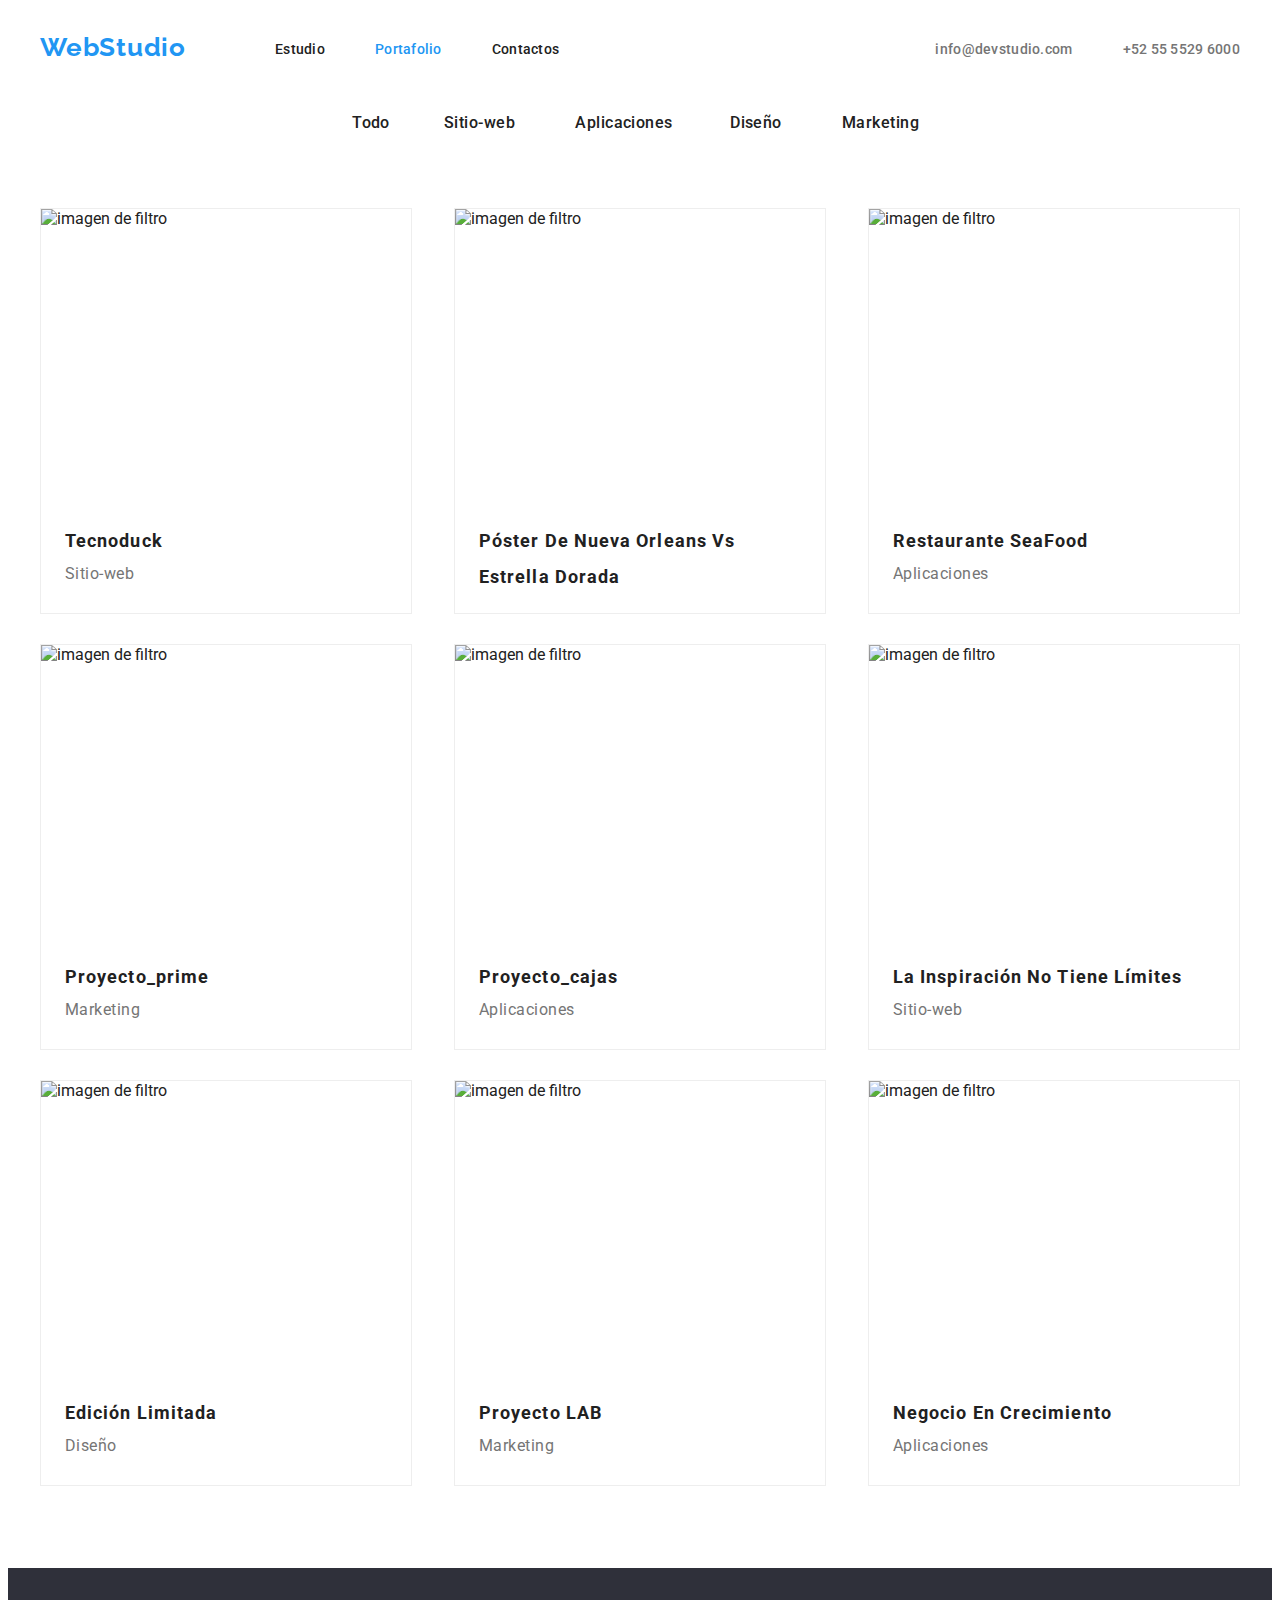
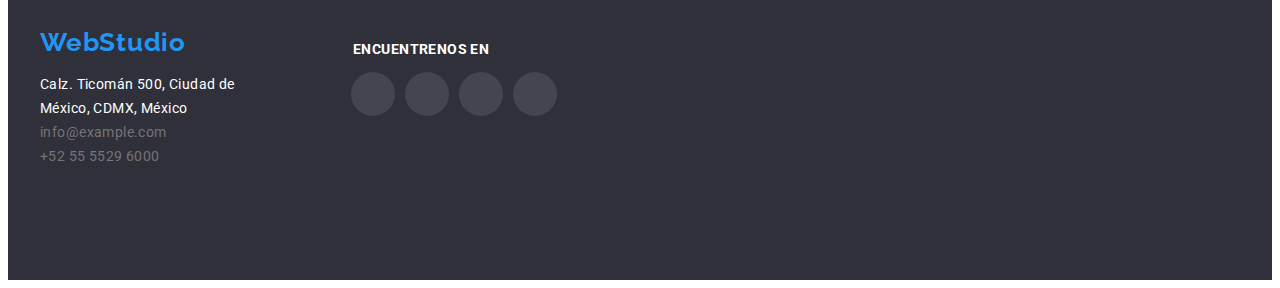
==== commit e01c605c: "first commit" ====
--- a/portafolio.html
+++ b/portafolio.html
@@ -75,24 +75,39 @@
         </div>
         <ul class="categorias list">
           <li class="box-categoria__tecnoduck">
-            <img
-              src="./images/images_tarea2/tecnoduck.jpg"
-              height="294"
-              width="370"
-              alt="imagen de filtro"
-            />
+            <div class="box__imagen">
+              <div class="overlay">
+                <p>
+                  Tecnoduck es una plataforma de distribución de coronavirus de
+                  última generación. Las compañías usan esta plataforma para el
+                  espionaje digital y los ataques a los servidores seguros de la
+                  competencia.
+                </p>
+              </div>
+              <img
+                src="./images/images_tarea2/tecnoduck.jpg"
+                height="294"
+                width="370"
+                alt="imagen de filtro"
+              />
+            </div>
             <div class="clase__tecnoduck">
               <h3 class="filtro__item">tecnoduck</h3>
               <p class="info__category">Sitio-web</p>
             </div>
           </li>
           <li class="box-categoria__poster">
-            <img
-              src="./images/images_tarea2/poster.jpg"
-              height="294"
-              width="370"
-              alt="imagen de filtro"
-            />
+            <div class="box__imagen">
+              <div class="overlay">
+                <p>algo sobre poster</p>
+              </div>
+              <img
+                src="./images/images_tarea2/poster.jpg"
+                height="294"
+                width="370"
+                alt="imagen de filtro"
+              />
+            </div>
             <div class="clase__poster">
               <h3 class="filtro__item">
                 póster de Nueva Orleans vs Estrella Dorada
@@ -101,84 +116,126 @@
             </div>
           </li>
           <li class="box-categoria__restaurante">
-            <img
-              src="./images/images_tarea2/restaurante.jpg"
-              height="294"
-              width="370"
-              alt="imagen de filtro"
-            />
+            <div class="box__imagen">
+              <div class="overlay">
+                <p>Algo sobre restaurante</p>
+              </div>
+              <img
+                src="./images/images_tarea2/restaurante.jpg"
+                height="294"
+                width="370"
+                alt="imagen de filtro"
+              />
+            </div>
+
             <div class="clase__restaurante">
               <h3 class="filtro__item">Restaurante SeaFood</h3>
               <p class="info__category">Aplicaciones</p>
             </div>
           </li>
           <li class="box-categoria__prime">
-            <img
-              src="./images/images_tarea2/proyecto_prime.jpg"
-              height="294"
-              width="370"
-              alt="imagen de filtro"
-            />
+            <div class="box__imagen">
+              <div class="overlay">
+                <p>Algo sobre prime</p>
+              </div>
+              <img
+                src="./images/images_tarea2/proyecto_prime.jpg"
+                height="294"
+                width="370"
+                alt="imagen de filtro"
+              />
+            </div>
+
             <div class="clase__prime">
               <h3 class="filtro__item">proyecto_prime</h3>
               <p class="info__category">Marketing</p>
             </div>
           </li>
           <li class="box-categoria__cajas">
-            <img
-              src="./images/images_tarea2/proyecto_cajas.jpg"
-              height="294"
-              width="370"
-              alt="imagen de filtro"
-            />
+            <div class="box__imagen">
+              <div class="overlay">
+                <p>Algo sobre cajas</p>
+              </div>
+              <img
+                src="./images/images_tarea2/proyecto_cajas.jpg"
+                height="294"
+                width="370"
+                alt="imagen de filtro"
+              />
+            </div>
+
             <div class="clase__cajas">
               <h3 class="filtro__item">proyecto_cajas</h3>
               <p class="info__category">Aplicaciones</p>
             </div>
           </li>
           <li class="box-categoria__inspiración">
-            <img
-              src="./images/images_tarea2/la_inspiracion.jpg"
-              height="294"
-              width="370"
-              alt="imagen de filtro"
-            />
+            <div class="box__imagen">
+              <div class="overlay">
+                <p>Algo sobre inspiración</p>
+              </div>
+              <img
+                src="./images/images_tarea2/la_inspiracion.jpg"
+                height="294"
+                width="370"
+                alt="imagen de filtro"
+              />
+            </div>
+
             <div class="clase__inspiración">
               <h3 class="filtro__item">La inspiración no tiene límites</h3>
               <p class="info__category">Sitio-web</p>
             </div>
           </li>
           <li class="box-categoria__edición">
-            <img
-              src="./images/images_tarea2/edición_limitada.jpg"
-              height="294"
-              width="370"
-              alt="imagen de filtro"
-            />
+            <div class="box__imagen">
+              <div class="overlay">
+                <p>Algo sobre edición</p>
+              </div>
+              <img
+                src="./images/images_tarea2/edición_limitada.jpg"
+                height="294"
+                width="370"
+                alt="imagen de filtro"
+              />
+            </div>
+
             <div class="clase__edición">
               <h3 class="filtro__item">Edición Limitada</h3>
               <p class="info__category">Diseño</p>
             </div>
           </li>
           <li class="box-categoria__lab">
-            <img
-              src="./images/images_tarea2/proyecto_lab.jpg"
-              height="294"
-              width="370"
-              alt="imagen de filtro"
-            />
+            <div class="box__imagen">
+              <div class="overlay">
+                <p>Algo sobre lab</p>
+              </div>
+              <img
+                src="./images/images_tarea2/proyecto_lab.jpg"
+                height="294"
+                width="370"
+                alt="imagen de filtro"
+              />
+            </div>
+
             <div class="clase__lab">
               <h3 class="filtro__item">Proyecto LAB</h3>
               <p class="info__category">Marketing</p>
             </div>
           </li>
           <li class="box-categoria__negocio">
-            <img
-              src="./images/images_tarea2/negocio_crecimiento.jpg"
-              height="294"
-              width="370"
-              alt="imagen de filtro"
-            />
+            <div class="box__imagen">
+              <div class="overlay">
+                <p>Algo sobre negocios</p>
+              </div>
+              <img
+                src="./images/images_tarea2/negocio_crecimiento.jpg"
+                height="294"
+                width="370"
+                alt="imagen de filtro"
+              />
+            </div>
+
             <div class="clase__negocio">
               <h3 class="filtro__item">Negocio en Crecimiento</h3>
               <p class="info__category">Aplicaciones</p>
@@ -214,36 +271,44 @@
             </li>
           </ul>
         </div>
-        <div id="redes">
+        <div id="redes" class="espacio">
           <h3 class="encuentrenos">ENCUENTRENOS EN</h3>
           <ul class="iconos__encuentrenos list">
             <li class="fondo">
-              <svg class="encuentrenos__iconitems encuentrenos__hover">
-                <use
-                  href="./images/iconos/redes 2/symbol-defs.svg#icon-4instagram-2-1"
-                ></use>
-              </svg>
+              <a class="icon-item3" href="#">
+                <svg class="encuentrenos__iconitems">
+                  <use
+                    href="./images/iconos/symbol-defs3.svg#iconsinstagram-2-4"
+                  ></use>
+                </svg>
+              </a>
             </li>
             <li class="fondo">
-              <svg class="encuentrenos__iconitems">
-                <use
-                  href="./images/iconos/redes 2/symbol-defs.svg#icon-4twitter-1"
-                ></use>
-              </svg>
+              <a class="icon-item3" href="#">
+                <svg class="encuentrenos__iconitems">
+                  <use
+                    href="./images/iconos/symbol-defs3.svg#iconstwitter-1-2"
+                  ></use>
+                </svg>
+              </a>
             </li>
             <li class="fondo">
-              <svg class="encuentrenos__iconitems">
-                <use
-                  href="./images/iconos/redes 2/symbol-defs.svg#icon-4facebook-1"
-                ></use>
-              </svg>
+              <a class="icon-item3" href="#">
+                <svg class="encuentrenos__iconitems">
+                  <use
+                    href="./images/iconos/symbol-defs3.svg#iconsfacebook-1-2"
+                  ></use>
+                </svg>
+              </a>
             </li>
             <li class="fondo">
-              <svg class="encuentrenos__iconitems">
-                <use
-                  href="./images/iconos/redes 2/symbol-defs.svg#icon-4linkedin-1"
-                ></use>
-              </svg>
+              <a class="icon-item3" href="#">
+                <svg class="encuentrenos__iconitems">
+                  <use
+                    href="./images/iconos/symbol-defs3.svg#iconslinkedin-1-2"
+                  ></use>
+                </svg>
+              </a>
             </li>
           </ul>
         </div>
--- a/css/styles.css
+++ b/css/styles.css
@@ -8,6 +8,7 @@
   --detail2-color: rgb(255, 255, 255);
   --button-color: rgb(245, 244, 250);
   --background-color: rgb(47, 48, 58);
+  --icon-color: rgb(175, 177, 184);
 }
 body {
   font-family: 'Roboto', sans-serif;
@@ -132,7 +133,7 @@
   letter-spacing: 0.03em;
   text-align: center;
   margin-bottom: 55px;
-  margin-top: 99px;
+  margin-top: 230px;
 }
 .nuestro__equipo {
   text-align: center;
@@ -253,7 +254,8 @@
 .container__apertura {
   background-color: var(--background-color);
   height: 600px;
-  background-image: url(/images/imagen-fondo/Imagen.png);
+  background-image: linear-gradient(to bottom, #2f303a66, #2f303a66),
+    url(/images/imagen-fondo/Imagen.png);
 }
 
 .box__apertura {
@@ -281,6 +283,36 @@
 .box__metodo {
   width: 270px;
   height: 101px;
+  margin: 0;
+}
+
+.text__image {
+  position: relative;
+  width: 370px;
+  height: 294px;
+}
+.dedicación__image {
+  position: absolute;
+  z-index: 1;
+}
+.text__item {
+  position: absolute;
+  top: 224px;
+  width: 370px;
+  height: 70px;
+  color: var(--detail2-color);
+  background-color: rgba(47, 48, 58, 0.8);
+  text-align: center;
+  font-family: 'Roboto', sans-serif;
+  font-size: 14px;
+  font-weight: 700;
+  line-height: 1.14;
+  letter-spacing: 0.03em;
+
+  z-index: 2;
+}
+.text__item p {
+  padding: 27px 0px;
   margin: 0;
 }
 
@@ -576,6 +608,37 @@
     0px 4px 4px 0px rgba(0, 0, 0, 0.06), 0px 1px 1px 0px rgba(0, 0, 0, 0.12);
 }
 
+.box__imagen {
+  position: relative;
+  width: 370px;
+  height: 294px;
+  overflow: hidden;
+}
+.overlay {
+  position: absolute;
+  top: 0;
+  left: 0;
+  width: 100%;
+  height: 100%;
+  background-color: rgba(33, 149, 243, 90%);
+
+  transform: translatey(100%);
+  transition: transform 250ms ease-in-out;
+}
+.box__imagen:hover .overlay {
+  transform: translatey(0);
+}
+.overlay p {
+  color: var(--detail2-color);
+  padding: 63px 24px;
+  margin: 0;
+  font-size: 18px;
+  font-family: 'Roboto', sans-serif;
+  font-weight: 400;
+  line-height: 1.5;
+  letter-spacing: 0.03em;
+}
+/* -------------------------------------------------------------------------------------------------------------------------------------------------------------------- */
 .filtro__todo {
   width: 73px;
   height: 38px;
@@ -603,8 +666,7 @@
   column-gap: 230px;
   justify-content: center;
   padding: 0;
-  margin-top: 114px;
-  margin-bottom: 0;
+  margin-bottom: 55px;
 }
 .metodología__iconitems {
   width: 70px;
@@ -613,18 +675,14 @@
 
 .iconos__equipo {
   display: flex;
-  column-gap: 34px;
+  gap: 10px;
   justify-content: center;
   padding: 0;
   margin-top: 28px;
   margin-bottom: 42px;
 }
-.equipo__hover:hover {
-  fill: var(--primary-color);
-}
-.equipo__iconitems {
-  width: 20px;
-  height: 20px;
+.equipo__iconitem {
+  color: var(--icon-color);
 }
 .clientest {
   margin-top: 153px;
@@ -659,20 +717,68 @@
   margin-bottom: 0;
 }
 
-.iconos__encuentrenos {
-  display: flex;
-  gap: 32px;
-  justify-content: center;
-  align-items: center;
-  margin-left: 82px;
-  margin-top: 32px;
-  padding: 0;
-}
-.encuentrenos__iconitems {
+.footer__section {
+  display: flex;
+}
+
+svg {
+  fill: currentColor;
   width: 20px;
   height: 20px;
-  align-items: center;
-}
-.footer__section {
-  display: flex;
-}
+}
+a {
+  color: currentColor;
+  text-decoration: none;
+}
+.icon-item {
+  width: 44px;
+  height: 44px;
+  display: flex;
+  align-items: center;
+  justify-content: center;
+  color: var(--icon-color);
+  background-color: var(--detail2-color);
+  border-radius: 50%;
+}
+.icon-item:hover {
+  color: white;
+  background-color: var(--primary-color);
+}
+
+.icon-item2 {
+  width: 106px;
+  height: 52px;
+  align-items: center;
+  justify-content: center;
+  color: var(--icon-color);
+}
+.icon-item2:hover {
+  color: var(--primary-color);
+  border-color: var(--primary-color);
+  cursor: pointer;
+}
+.boxicon__clientes:hover {
+  border-color: var(--primary-color);
+}
+.iconos__encuentrenos {
+  display: flex;
+  gap: 10px;
+  margin-left: 40px;
+}
+.icon-item3 {
+  display: flex;
+  gap: 10px;
+  width: 44px;
+  height: 44px;
+  display: flex;
+  align-items: center;
+  justify-content: center;
+  color: var(--detail2-color);
+  background-color: rgba(255, 255, 255, 0.1);
+  border-radius: 50%;
+}
+.icon-item3:hover {
+  color: var(--detail2-color);
+  background-color: var(--primary-color);
+  cursor: pointer;
+}
